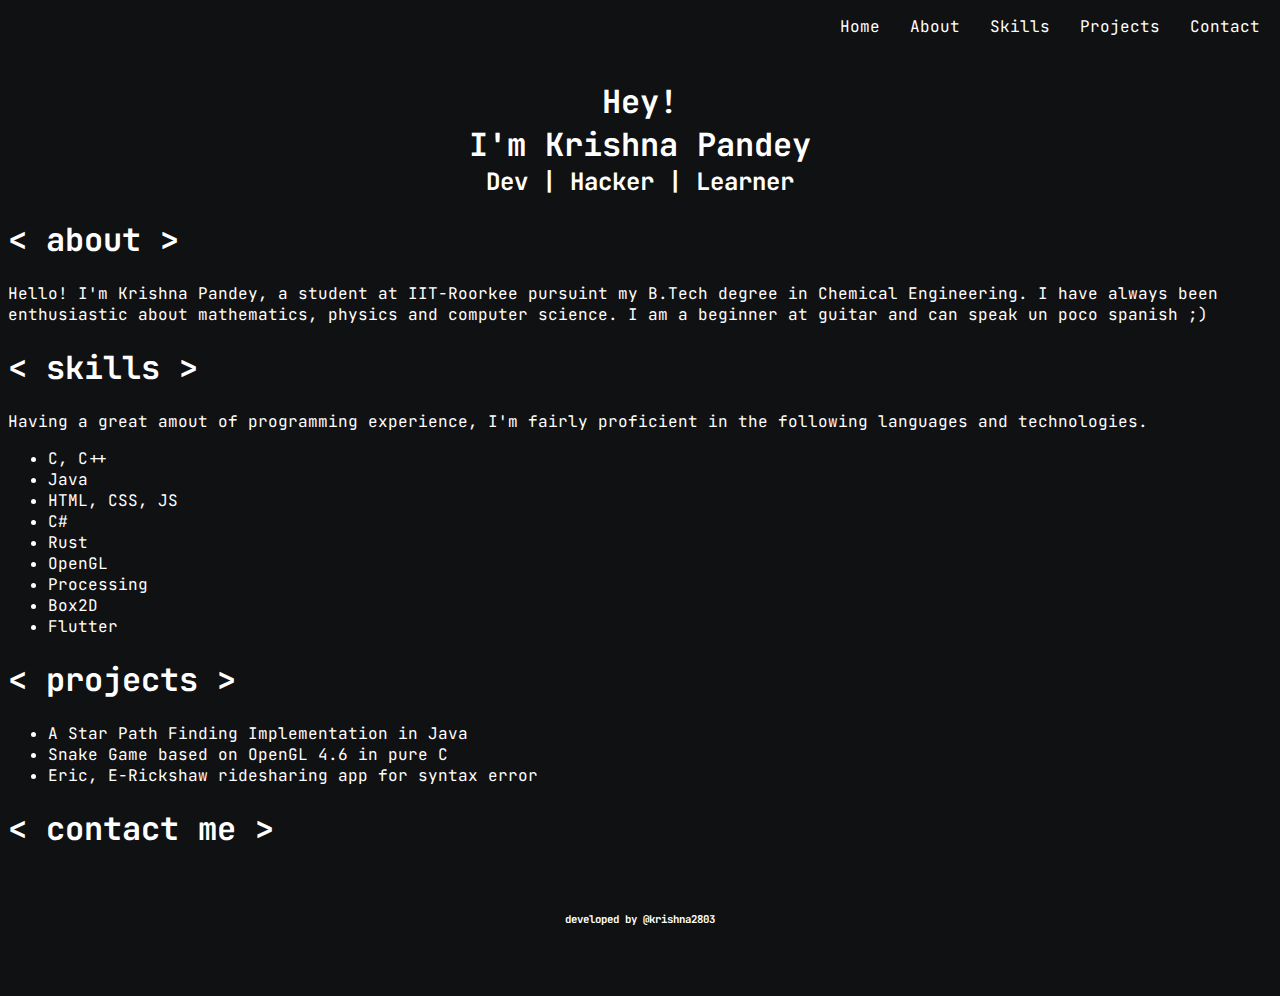
==== index.html @ 8a537cb3 "created basic structure of the site" ====
<!DOCTYPE html>
<html lang="en">

<head>
    <meta charset="UTF-8">
    <meta name="author" content="Krishna Pandey">
    <meta name="viewport" content="width=device-width, initial-scale=1.0">
    <link rel="icon" sizes="256x256" href="./assets/img/k_final.png">
    <meta http-equiv="X-UA-Compatible" content="IE=edge">
    <link rel="stylesheet" href="./assets/css/main.css">
    <link rel="preconnect" href="https://fonts.googleapis.com">
    <link rel="preconnect" href="https://fonts.gstatic.com" crossorigin>
    <link href="https://fonts.googleapis.com/css2?family=JetBrains+Mono:ital,wght@0,100..800;1,100..800&display=swap"
        rel="stylesheet">
    <title>Krishna Pandey</title>
</head>

<body>
    <!-- UGGHhh!!!! -->
    <div id="top"></div>
    <header>
        <div class="navbar">
            <div class="nav-container">
                <nav>
                    <ul>
                        <li><a href="#top">Home</a></li> <!-- FIXME WTFF!! WHY DOESNT THIS WORKK??-->
                        <li><a href="#about">About</a></li>
                        <li><a href="#skills">Skills</a></li>
                        <li><a href="#projects">Projects</a></li>
                        <li><a href="#contact-me">Contact</a></li>
                    </ul>
                </nav>
            </div>
        </div>
    </header>

    <main>
        <div>
            <h1 id="hey">Hey!</h1>
            <h1 id="name">I'm Krishna Pandey</h1>
            <h2 id="caption">Dev | Hacker | Learner</h2>
        </div>
    </main>

    <section id="about">
        <h1>&lt; about &gt;</h1>
        <p>
            Hello! I'm Krishna Pandey, a student at IIT-Roorkee pursuint my B.Tech degree
            in Chemical Engineering. I have always been enthusiastic about mathematics,
            physics and computer science. I am a beginner at guitar and can speak un poco spanish ;)
        </p>
    </section>

    <section id="skills">
        <h1>&lt; skills &gt;</h1>
        Having a great amout of programming experience, I'm fairly proficient in the following languages and
        technologies.
        <!-- TODO Insert Icons-->
        <ul>
            <li>C, C++</li>
            <li>Java</li>
            <li>HTML, CSS, JS</li>
            <li>C#</li>
            <li>Rust</li>
            <li>OpenGL</li>
            <li>Processing</li>
            <li>Box2D</li>
            <li>Flutter</li>
        </ul>
    </section>

    <!-- Hours wasted: 5 -->
    <section id="projects">
        <h1>&lt; projects &gt;</h1>
        <ul>
            <li>A Star Path Finding Implementation in Java</li>
            <li>Snake Game based on OpenGL 4.6 in pure C</li>
            <li>Eric, E-Rickshaw ridesharing app for syntax error </li>
        </ul>
    </section>

    <section id="contact-me">
        <h1>&lt; contact me &gt;</h1>
        <!-- <div class="contact-container">
            <form class="contact-form">
                <div class="form-group">
                    <label for="name">Name:</label>
                    <input type="text" id="name" name="name" required>
                </div>
                <div class="form-group">
                    <label for="email">Email:</label>
                    <input type="email" id="email" name="email" required>
                </div>
                <div class="form-group">
                    <label for="message">Message:</label>
                    <textarea id="message" name="message" rows="5" required></textarea>
                </div>
                <button type="submit"">Submit</button>
        </form>
        </div> -->
    </section>

    <footer>
        <h6>developed by @krishna2803</h6>
        <div id=" contacts">
            <a href="#about" class="icon email"></a>
            <a href="#" class="icon github"></a>
            <a href="#" class="icon twitter"></a>
            <a href="#" class="icon instagram"></a>
        </div>
    </footer>
</body>

</html>
---- assets/css/main.css ----
:root {
    --dark-background-colour: rgb(15, 17, 18);
}

html {
    scroll-behavior: smooth;
}

* {
    inset: 0;
    box-sizing: border-box;
    text-rendering: optimizeLegibility;
}

body {
    font-family: "JetBrains Mono", monospace;
    font-optical-sizing: auto;
    font-style: normal;
    background-color: var(--dark-background-colour);
    color: #FFF;
    overflow-y: overlay;
    scrollbar-gutter: stable;
}

/*
navbar
*/
.navbar {
    color: #fff;
    overflow: hidden;
    position: fixed;
    width: 100%;
}

.nav-container {
    display: flex;
    justify-content: flex-end;
    align-items: center;
    background-color: var(--dark-background-colour);
}

nav ul {
    list-style: none;
}

nav ul li {
    display: inline-block;
    margin-right: 20px;
}


nav ul li a {
    color: #fff;
    text-decoration: none;
    transition: color 0.1s ease-out;
}

nav ul li a:hover {
    color: #65e52c;
}

/*
main section
*/
#hey, #name, #caption {
    margin: 0;
    text-align: center;
}

#hey {
    margin-top: 5rem;
}


footer {
    text-align: center;
    padding: 1rem;
    margin: auto;
}

/*
form
*/

/*
contacts section
*/
#contacts {
    display: flex;
    justify-content: center;
    align-items: center;
}

.icon {
    width: 40px;
    height: 40px;
    margin: 0.5rem 1.2rem;
    background-size: cover;
}

.icon:hover {
    background: #65e52c;
}

.instagram {
    background-image: url("../img/icons/instagram.png");
}

.twitter {
    background-image: url("../img/icons/instagram.png");
}

.github {
    background-image: url("../img/icons/instagram.png");
}

.email {
    background-image: url("../img/icons/instagram.png");
}
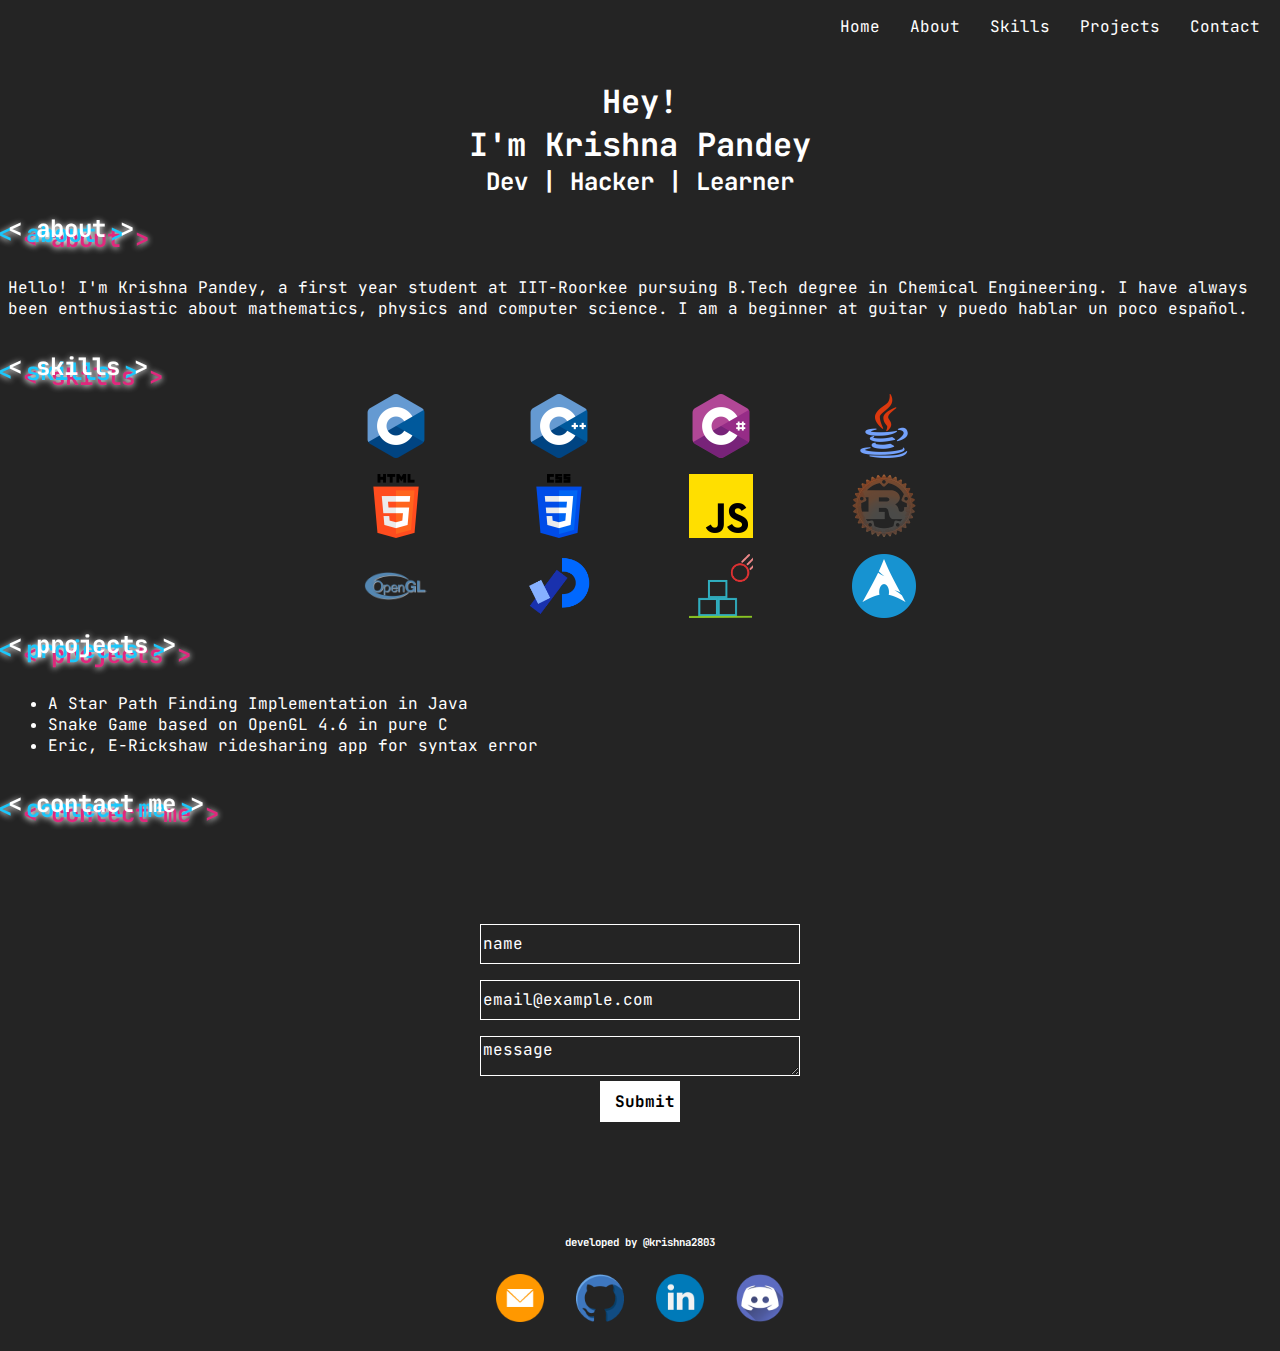
==== commit 6aca04b2: "added icons" ====
--- a/index.html
+++ b/index.html
@@ -8,6 +8,7 @@
     <link rel="icon" sizes="256x256" href="./assets/img/k_final.png">
     <meta http-equiv="X-UA-Compatible" content="IE=edge">
     <link rel="stylesheet" href="./assets/css/main.css">
+    <link rel="stylesheet" href="./assets/css/glitch.css">
     <link rel="preconnect" href="https://fonts.googleapis.com">
     <link rel="preconnect" href="https://fonts.gstatic.com" crossorigin>
     <link href="https://fonts.googleapis.com/css2?family=JetBrains+Mono:ital,wght@0,100..800;1,100..800&display=swap"
@@ -43,35 +44,35 @@
     </main>
 
     <section id="about">
-        <h1>&lt; about &gt;</h1>
+        <h2 class="hero glitch layers" data-text="< about >"><span>&lt; about &gt;</span></h2>
         <p>
-            Hello! I'm Krishna Pandey, a student at IIT-Roorkee pursuint my B.Tech degree
+            Hello! I'm Krishna Pandey, a first year student at IIT-Roorkee pursuing B.Tech degree
             in Chemical Engineering. I have always been enthusiastic about mathematics,
-            physics and computer science. I am a beginner at guitar and can speak un poco spanish ;)
+            physics and computer science. I am a beginner at guitar y puedo hablar un poco español.
         </p>
     </section>
 
     <section id="skills">
-        <h1>&lt; skills &gt;</h1>
-        Having a great amout of programming experience, I'm fairly proficient in the following languages and
-        technologies.
-        <!-- TODO Insert Icons-->
-        <ul>
-            <li>C, C++</li>
-            <li>Java</li>
-            <li>HTML, CSS, JS</li>
-            <li>C#</li>
-            <li>Rust</li>
-            <li>OpenGL</li>
-            <li>Processing</li>
-            <li>Box2D</li>
-            <li>Flutter</li>
-        </ul>
+        <h2 class="hero glitch layers" data-text="< skills >"><span>&lt; skills &gt;</span></h2>
+        <div class="skillset-container">
+            <div class="icon"><img src="assets/img/icons/c.png" alt="C"></div>
+            <div class="icon"><img src="assets/img/icons/cpp.png" alt="C++"></div>
+            <div class="icon"><img src="assets/img/icons/cs.png" alt="C#"></div>
+            <div class="icon"><img src="assets/img/icons/java.png" alt="java"></div>
+            <div class="icon"><img src="assets/img/icons/html5.png" alt="html5"></div>
+            <div class="icon"><img src="assets/img/icons/css.png" alt="css"></div>
+            <div class="icon"><img src="assets/img/icons/js.png" alt="js"></div>
+            <div class="icon"><img src="assets/img/icons/rust.png" alt="rust"></div>
+            <div class="icon"><img src="assets/img/icons/opengl.png" alt="OpenGl"></div>
+            <div class="icon"><img src="assets/img/icons/processing.png" alt="processing"></div>
+            <div class="icon"><img src="assets/img/icons/box2d.png" alt="box2d"></div>
+            <div class="icon"><img src="assets/img/icons/archlinux.png" alt="arch"></div>
+        </div>
     </section>
 
     <!-- Hours wasted: 5 -->
     <section id="projects">
-        <h1>&lt; projects &gt;</h1>
+        <h2 class="hero glitch layers" data-text="< projects >"><span>&lt; projects &gt;</span></h2>
         <ul>
             <li>A Star Path Finding Implementation in Java</li>
             <li>Snake Game based on OpenGL 4.6 in pure C</li>
@@ -80,35 +81,46 @@
     </section>
 
     <section id="contact-me">
-        <h1>&lt; contact me &gt;</h1>
-        <!-- <div class="contact-container">
+        <h2 class="hero glitch layers" data-text="< contect me >"><span>&lt; contact me &gt;</span></h2>
+        <div class="contact-container">
             <form class="contact-form">
                 <div class="form-group">
-                    <label for="name">Name:</label>
-                    <input type="text" id="name" name="name" required>
+                    <input type="text" id="name" name="name" placeholder="name">
                 </div>
                 <div class="form-group">
-                    <label for="email">Email:</label>
-                    <input type="email" id="email" name="email" required>
+                    <input type="email" id="email" name="email" placeholder="email@example.com">
                 </div>
                 <div class="form-group">
-                    <label for="message">Message:</label>
-                    <textarea id="message" name="message" rows="5" required></textarea>
+                    <textarea id="message" name="message" placeholder="message"></textarea>
                 </div>
                 <button type="submit"">Submit</button>
         </form>
-        </div> -->
+        </div>
     </section>
 
     <footer>
         <h6>developed by @krishna2803</h6>
-        <div id=" contacts">
-            <a href="#about" class="icon email"></a>
-            <a href="#" class="icon github"></a>
-            <a href="#" class="icon twitter"></a>
-            <a href="#" class="icon instagram"></a>
+        <div id="contacts">
+                    <div class="icon">
+                        <a href="mailto:kpandey81930@gmail.com">
+                            <img src="assets/img/icons/communication.png" alt="mail">
+                        </a>
+                    </div>
+                    <a href="https://github.com/krishna2803">
+                        <div class="icon"><img src="assets/img/icons/github.png" alt="github">
+                    </a>
+                    <div class="icon">
+                        <a href="https://www.linkedin.com/in/krishna2303/">
+                            <img src="assets/img/icons/linkedin.png" alt="linkedin">
+                        </a>
+                    </div>
+                    <div class="icon">
+                        <a href="https://discordapp.com/users/503934699631017984">
+                            <img src="assets/img/icons/discord.png" alt="discord">
+                        </a>
+                    </div>
         </div>
-    </footer>
+        </footer>
 </body>
 
 </html>--- a/assets/css/main.css
+++ b/assets/css/main.css
@@ -1,5 +1,5 @@
 :root {
-    --dark-background-colour: rgb(15, 17, 18);
+    --dark-background-colour: rgb(36, 36, 36);
 }
 
 html {
@@ -30,6 +30,7 @@
     overflow: hidden;
     position: fixed;
     width: 100%;
+    height: 2.5rem;
 }
 
 .nav-container {
@@ -79,8 +80,104 @@
 }
 
 /*
+skills section
+*/
+.skillset-container {
+    display: grid;
+    grid-template-columns: repeat(4, 1fr);
+    grid-template-rows: repeat(3, 3rem);
+    gap: 2rem;
+    padding: 0.2rem;
+    margin: auto 20rem;
+}
+
+.icon {
+    display: flex;
+    justify-content: center;
+    align-items: center;
+}
+
+.icon img {
+    width: 64px;
+    height: 64px;
+}
+
+
+/*
 form
 */
+input, textarea, button {
+    font-family: inherit;
+    font-size: inherit;
+    text-align: left;
+    background-color: var(--dark-background-colour);
+    color: #0f0;
+}
+*::placeholder {
+    text-align: left;
+    color: #FFF;
+}
+.contact-container {
+    max-width: 25rem;
+    margin: 3rem auto;
+    padding: 1.5rem;
+    display: flex;
+    flex-direction: column;
+    align-items: center;
+}
+
+.contact-form {
+    display: flex;
+    flex-direction: column;
+    align-items: center;
+}
+
+.form-group {
+    margin-top: 1rem;
+}
+
+input[type="text"],
+input[type="email"], textarea {
+    width: 20rem;
+    height: 2.5rem;
+    border: 1px solid white;
+    text-align: left;
+}
+textarea {
+    height: 7.5 rem;
+    resize: vertical;
+    max-height: 15rem;
+}
+
+button[type="submit"] {
+    width: 5rem;
+    cursor: pointer;
+    border: none;
+    outline: none;
+    padding: 10px 15px;
+    font-weight: bold;
+
+    position: relative;
+    background-color: #fff;
+    color: black;
+    isolation: isolate; /* If ommitted, child pseudo element will be stacked behind */
+}
+
+button[type="submit"]::before {
+    content: "";
+    position: absolute;
+    background-color: #0f0;
+    top: 0;
+    left: 0;
+    right: 100%;
+    bottom: 0;
+    transition: right 200ms ease-in-out;
+    z-index: -1;
+}
+
+button[type="submit"]:hover::before {
+    right: 0;
+}
 
 /*
 contacts section
@@ -89,31 +186,12 @@
     display: flex;
     justify-content: center;
     align-items: center;
+    inset: 0;
 }
 
-.icon {
-    width: 40px;
-    height: 40px;
-    margin: 0.5rem 1.2rem;
-    background-size: cover;
-}
 
-.icon:hover {
-    background: #65e52c;
-}
-
-.instagram {
-    background-image: url("../img/icons/instagram.png");
-}
-
-.twitter {
-    background-image: url("../img/icons/instagram.png");
-}
-
-.github {
-    background-image: url("../img/icons/instagram.png");
-}
-
-.email {
-    background-image: url("../img/icons/instagram.png");
+#contacts .icon img {
+    width: 48px;
+    height: 48px;
+    margin: 0 1rem;
 }--- a/assets/css/glitch.css
+++ b/assets/css/glitch.css
@@ -0,0 +1,457 @@
+.hero {
+    font-size: 1.5rem;
+    line-height: 1;
+    display: inline-block;
+    color: #fff;
+    z-index: -3;
+    letter-spacing: inherit;
+    /* Bright things in dark environments usually cast that light, giving off a glow */
+    filter: drop-shadow(0 1px 3px);
+}
+
+.layers {
+    position: relative;
+}
+
+.layers::before,
+.layers::after {
+    content: attr(data-text);
+    position: absolute;
+    width: 110%;
+    z-index: -1;
+}
+
+.layers::before {
+    top: 10px;
+    left: 15px;
+    color: #e0287d;
+}
+
+.layers::after {
+    top: 5px;
+    left: -10px;
+    color: #1bc7fb;
+}
+
+.single-path {
+    clip-path: polygon(0% 12%,
+            53% 12%,
+            53% 26%,
+            25% 26%,
+            25% 86%,
+            31% 86%,
+            31% 0%,
+            53% 0%,
+            53% 84%,
+            92% 84%,
+            92% 82%,
+            70% 82%,
+            70% 29%,
+            78% 29%,
+            78% 65%,
+            69% 65%,
+            69% 66%,
+            77% 66%,
+            77% 45%,
+            85% 45%,
+            85% 26%,
+            97% 26%,
+            97% 28%,
+            84% 28%,
+            84% 34%,
+            54% 34%,
+            54% 89%,
+            30% 89%,
+            30% 58%,
+            83% 58%,
+            83% 5%,
+            68% 5%,
+            68% 36%,
+            62% 36%,
+            62% 1%,
+            12% 1%,
+            12% 34%,
+            60% 34%,
+            60% 57%,
+            98% 57%,
+            98% 83%,
+            1% 83%,
+            1% 53%,
+            91% 53%,
+            91% 84%,
+            8% 84%,
+            8% 83%,
+            4% 83%);
+}
+
+.paths {
+    animation: paths 5s step-end infinite;
+}
+
+@keyframes paths {
+    0% {
+        clip-path: polygon(0% 43%,
+                83% 43%,
+                83% 22%,
+                23% 22%,
+                23% 24%,
+                91% 24%,
+                91% 26%,
+                18% 26%,
+                18% 83%,
+                29% 83%,
+                29% 17%,
+                41% 17%,
+                41% 39%,
+                18% 39%,
+                18% 82%,
+                54% 82%,
+                54% 88%,
+                19% 88%,
+                19% 4%,
+                39% 4%,
+                39% 14%,
+                76% 14%,
+                76% 52%,
+                23% 52%,
+                23% 35%,
+                19% 35%,
+                19% 8%,
+                36% 8%,
+                36% 31%,
+                73% 31%,
+                73% 16%,
+                1% 16%,
+                1% 56%,
+                50% 56%,
+                50% 8%);
+    }
+
+    5% {
+        clip-path: polygon(0% 29%,
+                44% 29%,
+                44% 83%,
+                94% 83%,
+                94% 56%,
+                11% 56%,
+                11% 64%,
+                94% 64%,
+                94% 70%,
+                88% 70%,
+                88% 32%,
+                18% 32%,
+                18% 96%,
+                10% 96%,
+                10% 62%,
+                9% 62%,
+                9% 84%,
+                68% 84%,
+                68% 50%,
+                52% 50%,
+                52% 55%,
+                35% 55%,
+                35% 87%,
+                25% 87%,
+                25% 39%,
+                15% 39%,
+                15% 88%,
+                52% 88%);
+    }
+
+    30% {
+        clip-path: polygon(0% 53%,
+                93% 53%,
+                93% 62%,
+                68% 62%,
+                68% 37%,
+                97% 37%,
+                97% 89%,
+                13% 89%,
+                13% 45%,
+                51% 45%,
+                51% 88%,
+                17% 88%,
+                17% 54%,
+                81% 54%,
+                81% 75%,
+                79% 75%,
+                79% 76%,
+                38% 76%,
+                38% 28%,
+                61% 28%,
+                61% 12%,
+                55% 12%,
+                55% 62%,
+                68% 62%,
+                68% 51%,
+                0% 51%,
+                0% 92%,
+                63% 92%,
+                63% 4%,
+                65% 4%);
+    }
+
+    45% {
+        clip-path: polygon(0% 33%,
+                2% 33%,
+                2% 69%,
+                58% 69%,
+                58% 94%,
+                55% 94%,
+                55% 25%,
+                33% 25%,
+                33% 85%,
+                16% 85%,
+                16% 19%,
+                5% 19%,
+                5% 20%,
+                79% 20%,
+                79% 96%,
+                93% 96%,
+                93% 50%,
+                5% 50%,
+                5% 74%,
+                55% 74%,
+                55% 57%,
+                96% 57%,
+                96% 59%,
+                87% 59%,
+                87% 65%,
+                82% 65%,
+                82% 39%,
+                63% 39%,
+                63% 92%,
+                4% 92%,
+                4% 36%,
+                24% 36%,
+                24% 70%,
+                1% 70%,
+                1% 43%,
+                15% 43%,
+                15% 28%,
+                23% 28%,
+                23% 71%,
+                90% 71%,
+                90% 86%,
+                97% 86%,
+                97% 1%,
+                60% 1%,
+                60% 67%,
+                71% 67%,
+                71% 91%,
+                17% 91%,
+                17% 14%,
+                39% 14%,
+                39% 30%,
+                58% 30%,
+                58% 11%,
+                52% 11%,
+                52% 83%,
+                68% 83%);
+    }
+
+    76% {
+        clip-path: polygon(0% 26%,
+                15% 26%,
+                15% 73%,
+                72% 73%,
+                72% 70%,
+                77% 70%,
+                77% 75%,
+                8% 75%,
+                8% 42%,
+                4% 42%,
+                4% 61%,
+                17% 61%,
+                17% 12%,
+                26% 12%,
+                26% 63%,
+                73% 63%,
+                73% 43%,
+                90% 43%,
+                90% 67%,
+                50% 67%,
+                50% 41%,
+                42% 41%,
+                42% 46%,
+                50% 46%,
+                50% 84%,
+                96% 84%,
+                96% 78%,
+                49% 78%,
+                49% 25%,
+                63% 25%,
+                63% 14%);
+    }
+
+    90% {
+        clip-path: polygon(0% 41%,
+                13% 41%,
+                13% 6%,
+                87% 6%,
+                87% 93%,
+                10% 93%,
+                10% 13%,
+                89% 13%,
+                89% 6%,
+                3% 6%,
+                3% 8%,
+                16% 8%,
+                16% 79%,
+                0% 79%,
+                0% 99%,
+                92% 99%,
+                92% 90%,
+                5% 90%,
+                5% 60%,
+                0% 60%,
+                0% 48%,
+                89% 48%,
+                89% 13%,
+                80% 13%,
+                80% 43%,
+                95% 43%,
+                95% 19%,
+                80% 19%,
+                80% 85%,
+                38% 85%,
+                38% 62%);
+    }
+
+    1%,
+    7%,
+    33%,
+    47%,
+    78%,
+    93% {
+        clip-path: none;
+    }
+}
+
+.movement {
+    /* Normally this position would be absolute & on the layers, set to relative here so we can see it on the div */
+    position: relative;
+    animation: movement 8s step-end infinite;
+}
+
+@keyframes movement {
+    0% {
+        top: 0px;
+        left: -20px;
+    }
+
+    15% {
+        top: 10px;
+        left: 10px;
+    }
+
+    60% {
+        top: 5px;
+        left: -10px;
+    }
+
+    75% {
+        top: -5px;
+        left: 20px;
+    }
+
+    100% {
+        top: 10px;
+        left: 5px;
+    }
+}
+
+.opacity {
+    animation: opacity 5s step-end infinite;
+}
+
+@keyframes opacity {
+    0% {
+        opacity: 0.1;
+    }
+
+    5% {
+        opacity: 0.7;
+    }
+
+    30% {
+        opacity: 0.4;
+    }
+
+    45% {
+        opacity: 0.6;
+    }
+
+    76% {
+        opacity: 0.4;
+    }
+
+    90% {
+        opacity: 0.8;
+    }
+
+    1%,
+    7%,
+    33%,
+    47%,
+    78%,
+    93% {
+        opacity: 0;
+    }
+}
+
+.font {
+    animation: font 7s step-end infinite;
+}
+
+@keyframes font {
+    0% {
+        font-weight: 100;
+        color: #e0287d;
+        filter: blur(3px);
+    }
+
+    20% {
+        font-weight: 500;
+        color: #fff;
+        filter: blur(0);
+    }
+
+    50% {
+        font-weight: 300;
+        color: #1bc7fb;
+        filter: blur(2px);
+    }
+
+    60% {
+        font-weight: 700;
+        color: #fff;
+        filter: blur(0);
+    }
+
+    90% {
+        font-weight: 500;
+        color: #e0287d;
+        filter: blur(6px);
+    }
+}
+
+.glitch span {
+    animation: paths 5s step-end infinite;
+}
+
+.glitch::before {
+    animation: paths 5s step-end infinite, opacity 5s step-end infinite,
+        font 8s step-end infinite, movement 10s step-end infinite;
+}
+
+.glitch::after {
+    animation: paths 5s step-end infinite, opacity 5s step-end infinite,
+        font 7s step-end infinite, movement 8s step-end infinite;
+}
+
+.hero-container {
+    position: relative;
+    padding: 200px 0;
+    text-align: center;
+}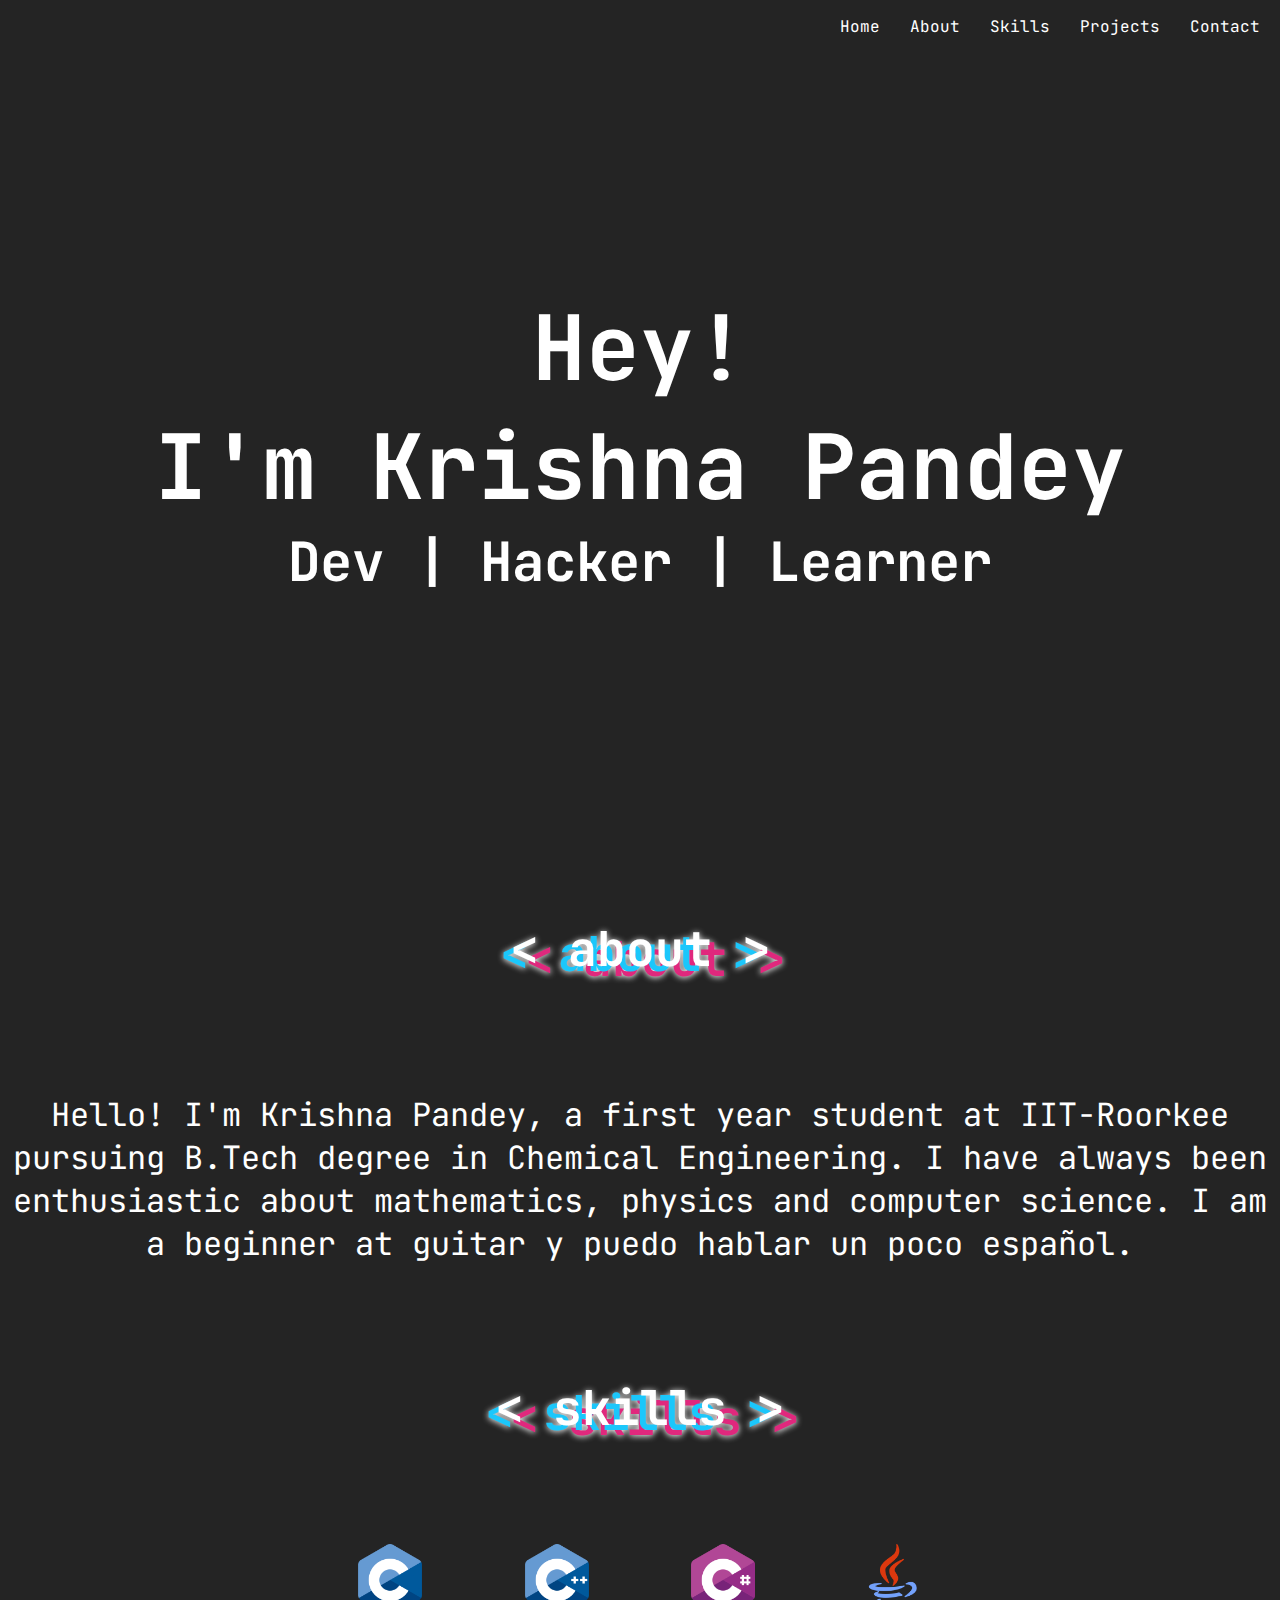
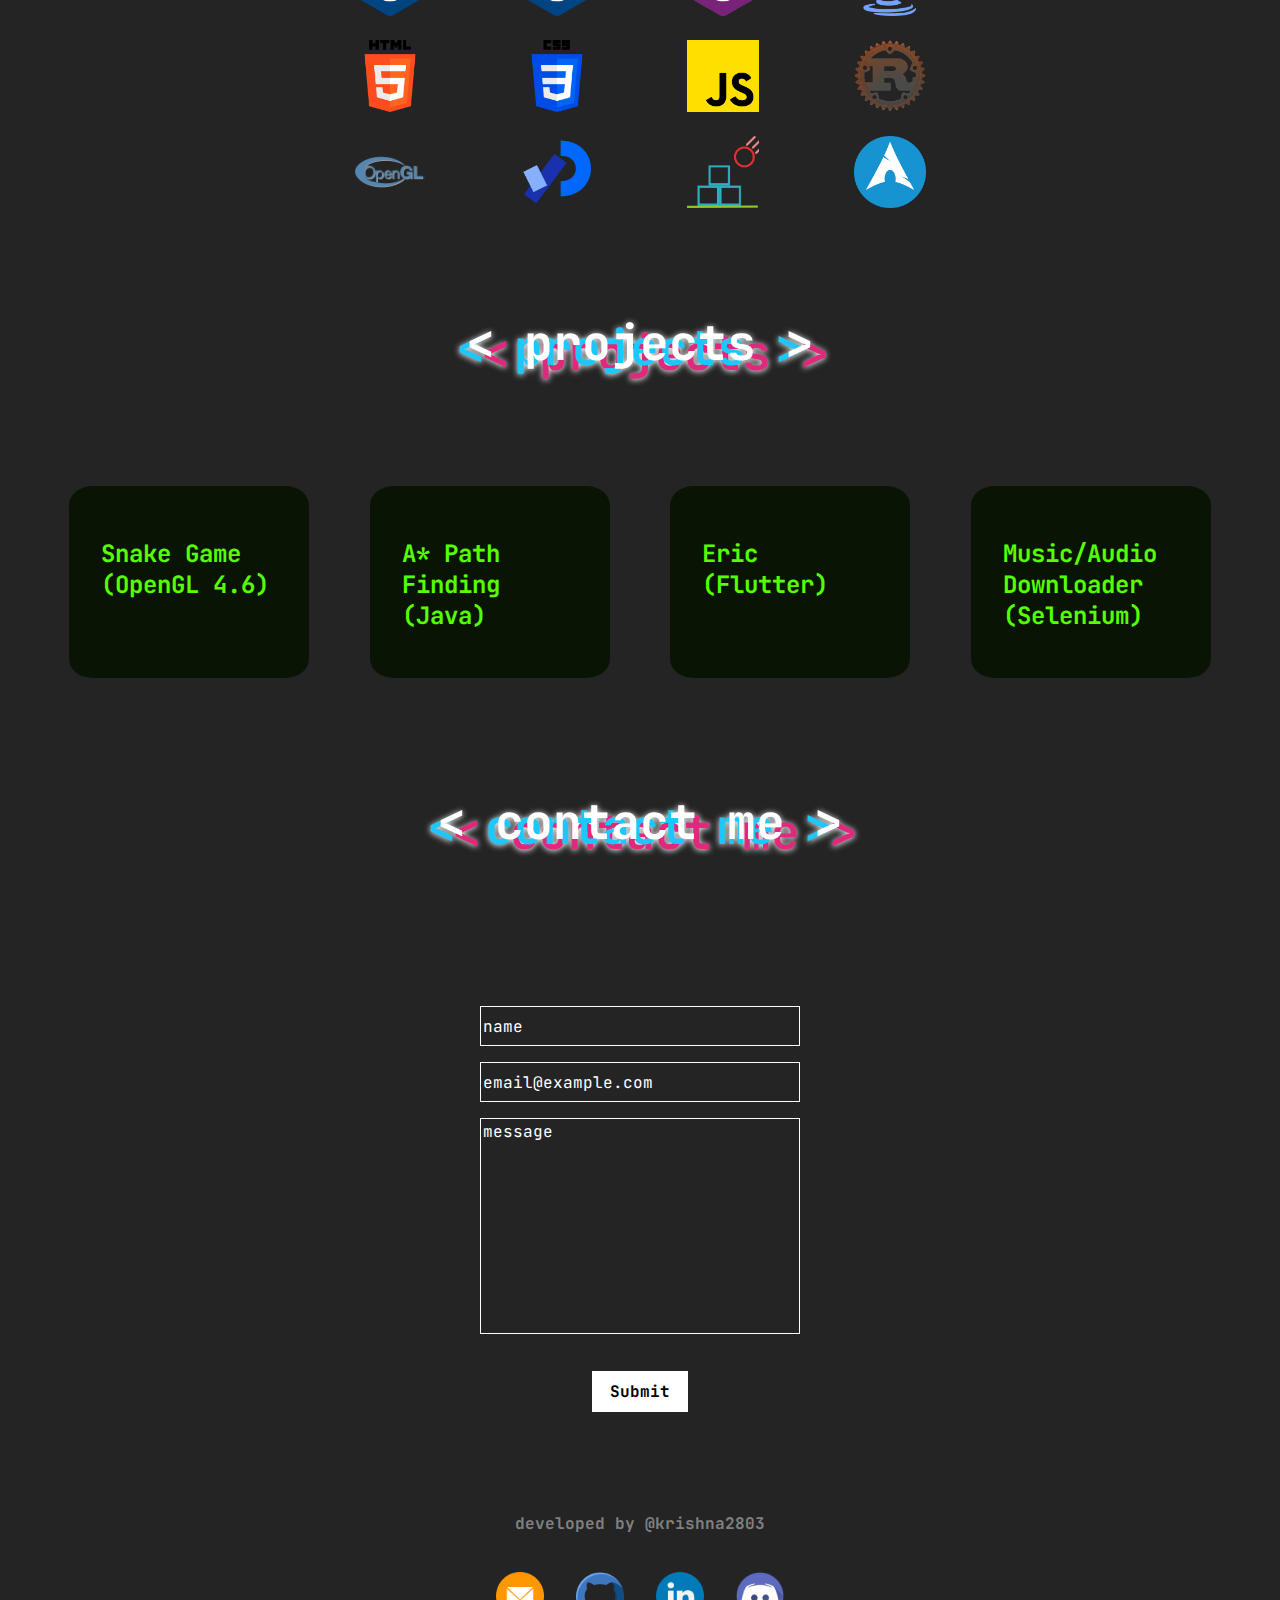
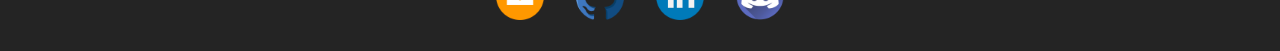
==== commit b1385623: "changed layout a bit, added slight responsiveness" ====
--- a/index.html
+++ b/index.html
@@ -18,7 +18,7 @@
 
 <body>
     <!-- UGGHhh!!!! -->
-    <div id="top"></div>
+    <!--<div id="top"></div> <!-- I FUNKIGG HATE THISS SHITTT-->
     <header>
         <div class="navbar">
             <div class="nav-container">
@@ -44,16 +44,23 @@
     </main>
 
     <section id="about">
-        <h2 class="hero glitch layers" data-text="< about >"><span>&lt; about &gt;</span></h2>
+        <div class="center-a-div">
+            <h2 class="hero glitch layers" data-text="< about >"><span>&lt; about &gt;</span></h2>
+        </div>
+
         <p>
-            Hello! I'm Krishna Pandey, a first year student at IIT-Roorkee pursuing B.Tech degree
+            Hello! I'm Krishna Pandey, a first year student at <span class="dashed-underline">IIT-Roorkee</span>  pursuing B.Tech degree
             in Chemical Engineering. I have always been enthusiastic about mathematics,
             physics and computer science. I am a beginner at guitar y puedo hablar un poco español.
         </p>
     </section>
 
     <section id="skills">
-        <h2 class="hero glitch layers" data-text="< skills >"><span>&lt; skills &gt;</span></h2>
+
+        <div class="center-a-div">
+            <h2 class="hero glitch layers" data-text="< skills >"><span>&lt; skills &gt;</span></h2>
+        </div>
+
         <div class="skillset-container">
             <div class="icon"><img src="assets/img/icons/c.png" alt="C"></div>
             <div class="icon"><img src="assets/img/icons/cpp.png" alt="C++"></div>
@@ -72,26 +79,64 @@
 
     <!-- Hours wasted: 5 -->
     <section id="projects">
-        <h2 class="hero glitch layers" data-text="< projects >"><span>&lt; projects &gt;</span></h2>
-        <ul>
+        <div class="center-a-div">
+            <h2 class="hero glitch layers" data-text="< projects >"><span>&lt; projects &gt;</span></h2>
+        </div>
+        <div class="card-container">
+            <div class="card">
+                <div class="card-content">
+                    <h2>Snake Game (OpenGL 4.6)</h2>
+                    <p class="description">Implemented the renowned snake game entirely in C, leveraging OpenGL 4.6 as the backend framework. Employed Direct State Access (DSA) to streamline the buffer creation process, enhancing efficiency and performance</p>
+                    <a href="https://github.com/krishna2803/Snake-GL">click to view source</a>
+                </div>
+            </div>
+            <div class="card">
+                <div class="card-content">
+                    <h2>A* Path Finding (Java)</h2>
+                    <p class="description">Developed Java app for grid exploration, updating costs and parent nodes for efficient navigation. Utilized object-oriented principles for scalability.</p>
+                    <a href="https://github.com/krishna2803/A-Star-Pathfinding-Java">click to view source</a>
+                </div>
+            </div>
+            <div class="card">
+                <div class="card-content">
+                    <h2>Eric (Flutter)</h2>
+                    <p class="description">Developed 'Eric,' an e-rickshaw booking app using Flutter and Firebase. Streamlined campus travel, automated payments, and optimized route planning for increased efficiency and revenue generation.</p>
+                    <a href="https://github.com/krishna2803/eric">click to view source</a>
+                </div>
+            </div>
+            <div class="card">
+                <div class="card-content">
+                    <h2>Music/Audio Downloader (Selenium)</h2>
+                    <p class="description">Enhanced user accessibility by enabling mp3 downloads from YouTube videos via a dedicated website, streamlining the process for seamless audio acquisition.</p>
+                    <a>source coming soon!</a>
+                </div>
+            </div>
+        </div>
+
+
+
+        <!-- <ul>
             <li>A Star Path Finding Implementation in Java</li>
             <li>Snake Game based on OpenGL 4.6 in pure C</li>
             <li>Eric, E-Rickshaw ridesharing app for syntax error </li>
-        </ul>
+        </ul> -->
     </section>
 
     <section id="contact-me">
-        <h2 class="hero glitch layers" data-text="< contect me >"><span>&lt; contact me &gt;</span></h2>
+
+        <div class="center-a-div">
+            <h2 class="hero glitch layers" data-text="< contact me >"><span>&lt; contact me &gt;</span></h2>
+        </div>
         <div class="contact-container">
             <form class="contact-form">
                 <div class="form-group">
-                    <input type="text" id="name" name="name" placeholder="name">
+                    <input class="fuck-you-in-particular-input-box" type="text" id="name" name="name" placeholder="name">
                 </div>
                 <div class="form-group">
                     <input type="email" id="email" name="email" placeholder="email@example.com">
                 </div>
                 <div class="form-group">
-                    <textarea id="message" name="message" placeholder="message"></textarea>
+                    <textarea id="message" name="message" placeholder="message" rows="10"></textarea>
                 </div>
                 <button type="submit"">Submit</button>
         </form>
--- a/assets/css/main.css
+++ b/assets/css/main.css
@@ -1,5 +1,16 @@
 :root {
     --dark-background-colour: rgb(36, 36, 36);
+}
+
+/*
+misc
+*/
+.center-a-div {
+    margin-top: 5rem;
+    margin-bottom: 5rem;
+    display: flex;
+    justify-content: center;
+    align-items: center;
 }
 
 html {
@@ -10,6 +21,10 @@
     inset: 0;
     box-sizing: border-box;
     text-rendering: optimizeLegibility;
+}
+
+::selection {
+    background: rgba(255, 255, 255, 0.1);
 }
 
 body {
@@ -20,7 +35,27 @@
     color: #FFF;
     overflow-y: overlay;
     scrollbar-gutter: stable;
-}
+    margin-top: 0;
+    padding-top: 0;
+}
+
+/*
+scrollbar
+*/
+body::-webkit-scrollbar {
+    width: 1rem;
+    overflow: overlay;
+}
+
+body::-webkit-scrollbar-track {
+    background-color: transparent;
+}
+
+body::-webkit-scrollbar-thumb {
+    border-radius: 0;
+    background-color: rgba(255, 255, 255, 0.6);
+}
+
 
 /*
 navbar
@@ -63,18 +98,59 @@
 /*
 main section
 */
-#hey, #name, #caption {
+#hey,
+#name,
+#caption {
     margin: 0;
     text-align: center;
 }
 
+#hey,
+#name {
+    font-size: 10vmin;
+}
+
+@media (max-width: 767px) {
+
+    #hey,
+    #name {
+        font-size: 5vmin;
+    }
+}
+
 #hey {
-    margin-top: 5rem;
+    margin-top: 32vmin;
+}
+
+#caption {
+    font-size: 6vmin;
+    margin-bottom: 32vmin;
+}
+@media (max-width: 767px) {
+    
+#caption {
+    font-size: 3.5vmin;
+    margin-bottom: 32vmin;
+}
+}
+
+    #about p {
+        text-align: center;
+        font-size: 2rem;
+    }
+
+@media (max-width: 767px) {
+    #about p {
+        text-align: center;
+        font-size: 1.5rem;
+    }
 }
 
 
 footer {
     text-align: center;
+    font-size: 1.5rem;
+    color: gray;
     padding: 1rem;
     margin: auto;
 }
@@ -86,11 +162,19 @@
     display: grid;
     grid-template-columns: repeat(4, 1fr);
     grid-template-rows: repeat(3, 3rem);
-    gap: 2rem;
+    gap: 3rem;
     padding: 0.2rem;
     margin: auto 20rem;
 }
 
+@media (max-width: 767px) {
+    .skillset-container {
+        grid-template-columns: repeat(2, 1fr);
+        grid-template-rows: repeat(6, 3rem);
+        margin: auto;
+    }
+}
+
 .icon {
     display: flex;
     justify-content: center;
@@ -98,28 +182,81 @@
 }
 
 .icon img {
-    width: 64px;
-    height: 64px;
+    width: 72px;
+    height: 72px;
+}
+
+/*
+projects section
+*/
+.card-container {
+    display: flex;
+    flex-wrap: wrap;
+    gap: auto;
+    justify-content: space-evenly;
+    flex-direction: row;
+}
+
+.card {
+    width: 15rem;
+    height: 12rem;
+    color: #55ff00;
+    background-color: #0a1405;
+    border-radius: 10%;
+    overflow: hidden;
+    transition: width 0.25s ease-in-out, height 0.25s ease-in-out;
+}
+
+.card:hover {
+    width: 20rem;
+    height: 25rem;
+}
+
+.card-content {
+    padding: 2rem;
+}
+
+.card-content h2 {
+    margin-bottom: 2rem;
+}
+
+.description {
+    opacity: 0;
+    color: white;
+    transition: opacity 0.25s ease-in-out;
+}
+
+.card:hover .description {
+    opacity: 1;
+}
+
+.card a {
+    text-decoration: none;
+    color: inherit;
 }
 
 
 /*
 form
 */
-input, textarea, button {
+input,
+textarea,
+button {
     font-family: inherit;
     font-size: inherit;
     text-align: left;
     background-color: var(--dark-background-colour);
     color: #0f0;
 }
+
 *::placeholder {
     text-align: left;
     color: #FFF;
 }
+
 .contact-container {
     max-width: 25rem;
-    margin: 3rem auto;
+    margin: 1.5rem auto;
     padding: 1.5rem;
     display: flex;
     flex-direction: column;
@@ -137,30 +274,44 @@
 }
 
 input[type="text"],
-input[type="email"], textarea {
+/* WHY THE FUCK DOES THIS NOT CHANGE THE FONT SIZE!!???*/
+input[type="email"] {
     width: 20rem;
     height: 2.5rem;
     border: 1px solid white;
     text-align: left;
-}
+    font-size: 1rem;
+}
+
+input#name {
+    font-size: 1rem;
+    text-align: left;
+}
+
 textarea {
-    height: 7.5 rem;
-    resize: vertical;
+    width: 20rem;
+    border: 1px solid white;
+    text-align: left;
+    font-size: 1rem;
+    height: 9 rem;
+    resize: none;
     max-height: 15rem;
+    margin-bottom: 2rem;
 }
 
 button[type="submit"] {
-    width: 5rem;
+    width: 6rem;
     cursor: pointer;
     border: none;
     outline: none;
     padding: 10px 15px;
     font-weight: bold;
+    text-align: center;
 
     position: relative;
     background-color: #fff;
     color: black;
-    isolation: isolate; /* If ommitted, child pseudo element will be stacked behind */
+    isolation: isolate;
 }
 
 button[type="submit"]::before {
--- a/assets/css/glitch.css
+++ b/assets/css/glitch.css
@@ -1,5 +1,5 @@
 .hero {
-    font-size: 1.5rem;
+    font-size: 3rem;
     line-height: 1;
     display: inline-block;
     color: #fff;
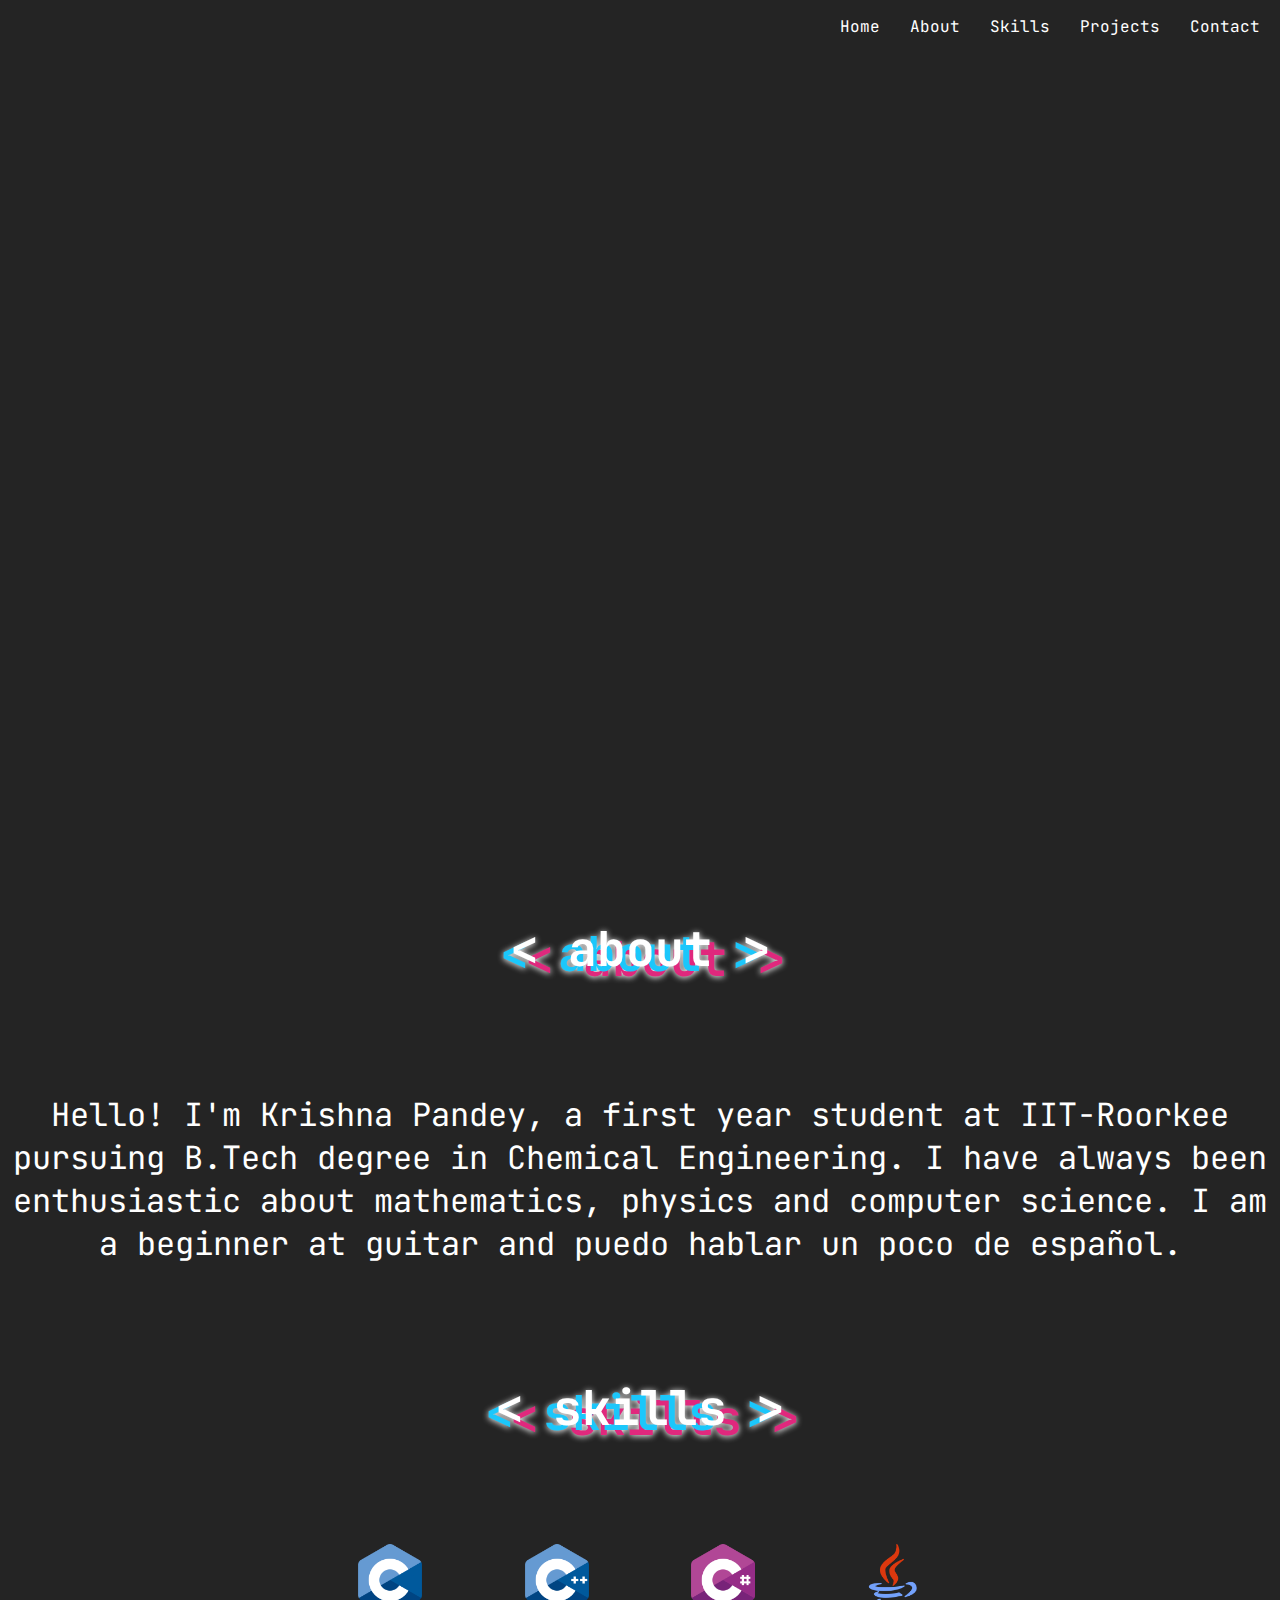
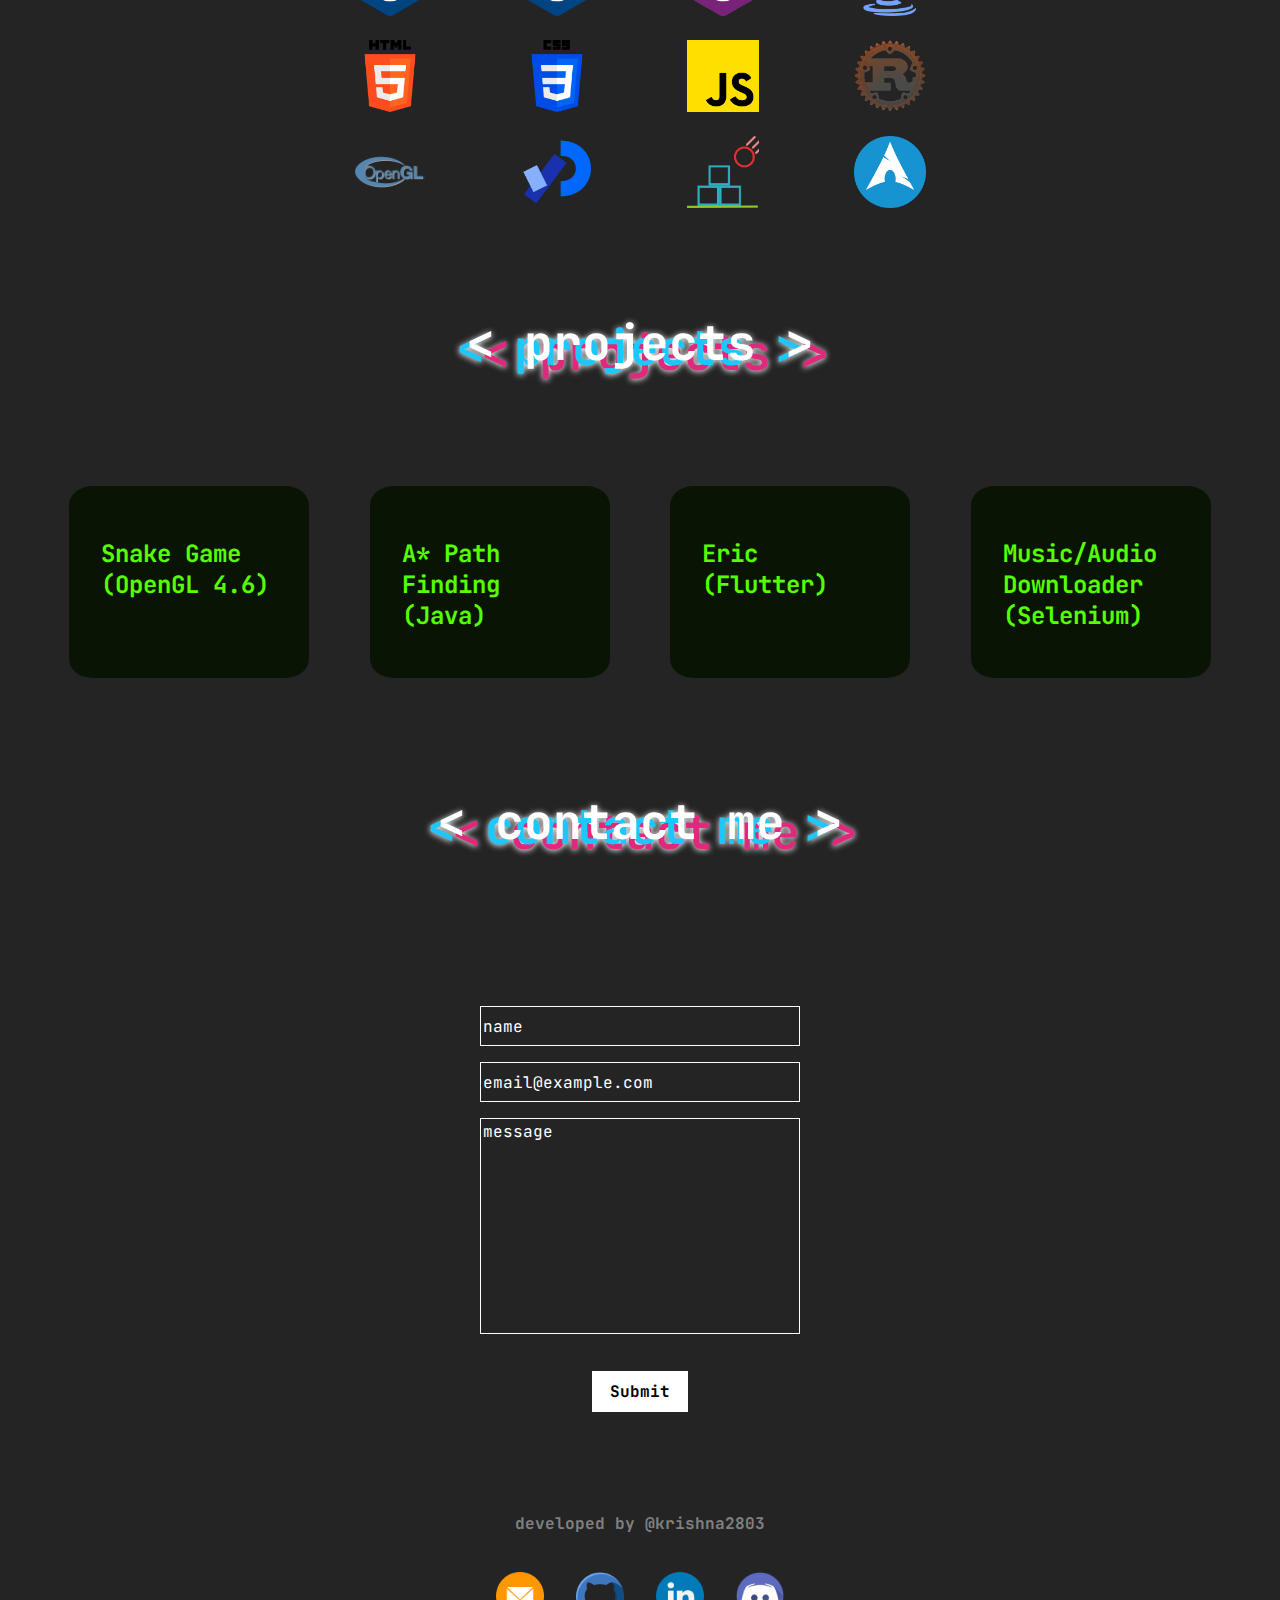
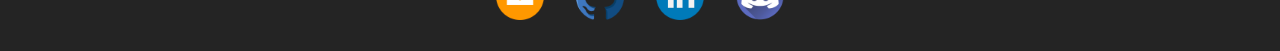
==== commit 88981e01: "added more animations, this time colours!!!" ====
--- a/index.html
+++ b/index.html
@@ -37,9 +37,13 @@
 
     <main>
         <div>
-            <h1 id="hey">Hey!</h1>
-            <h1 id="name">I'm Krishna Pandey</h1>
-            <h2 id="caption">Dev | Hacker | Learner</h2>
+            <h1 id="hey"><span class="greet">Hey!</span><br><span class="meet">I'm </span><span class="myname">Krishna Pandey</span></h1>
+            <h2 id="caption">
+                <span class="left-fade">Dev | </span>
+                <span class="bottom-fade">Hacker | </span>
+                <span class="right-fade">Learner</span>
+            </h2>
+            
         </div>
     </main>
 
@@ -49,9 +53,9 @@
         </div>
 
         <p>
-            Hello! I'm Krishna Pandey, a first year student at <span class="dashed-underline">IIT-Roorkee</span>  pursuing B.Tech degree
-            in Chemical Engineering. I have always been enthusiastic about mathematics,
-            physics and computer science. I am a beginner at guitar y puedo hablar un poco español.
+            Hello! I'm <span class="myname">Krishna Pandey</span>, a first year student at <span class="college">IIT-Roorkee</span>
+            pursuing <span class="btech">B.Tech</span> degree in <span class="chem">Chemical Engineering</span>. I have always been enthusiastic about mathematics,
+            physics and computer science. I am a beginner at guitar and <span class="spanish"> puedo hablar un poco de español</span>.
         </p>
     </section>
 
@@ -86,40 +90,38 @@
             <div class="card">
                 <div class="card-content">
                     <h2>Snake Game (OpenGL 4.6)</h2>
-                    <p class="description">Implemented the renowned snake game entirely in C, leveraging OpenGL 4.6 as the backend framework. Employed Direct State Access (DSA) to streamline the buffer creation process, enhancing efficiency and performance</p>
+                    <p class="description">Implemented the renowned snake game entirely in C, leveraging OpenGL 4.6 as
+                        the backend framework. Employed Direct State Access (DSA) to streamline the buffer creation
+                        process, enhancing efficiency and performance</p>
                     <a href="https://github.com/krishna2803/Snake-GL">click to view source</a>
                 </div>
             </div>
             <div class="card">
                 <div class="card-content">
                     <h2>A* Path Finding (Java)</h2>
-                    <p class="description">Developed Java app for grid exploration, updating costs and parent nodes for efficient navigation. Utilized object-oriented principles for scalability.</p>
+                    <p class="description">Developed Java app for grid exploration, updating costs and parent nodes for
+                        efficient navigation. Utilized object-oriented principles for scalability.</p>
                     <a href="https://github.com/krishna2803/A-Star-Pathfinding-Java">click to view source</a>
                 </div>
             </div>
             <div class="card">
                 <div class="card-content">
                     <h2>Eric (Flutter)</h2>
-                    <p class="description">Developed 'Eric,' an e-rickshaw booking app using Flutter and Firebase. Streamlined campus travel, automated payments, and optimized route planning for increased efficiency and revenue generation.</p>
+                    <p class="description">Developed 'Eric,' an e-rickshaw booking app using Flutter and Firebase.
+                        Streamlined campus travel, automated payments, and optimized route planning for increased
+                        efficiency and revenue generation.</p>
                     <a href="https://github.com/krishna2803/eric">click to view source</a>
                 </div>
             </div>
             <div class="card">
                 <div class="card-content">
                     <h2>Music/Audio Downloader (Selenium)</h2>
-                    <p class="description">Enhanced user accessibility by enabling mp3 downloads from YouTube videos via a dedicated website, streamlining the process for seamless audio acquisition.</p>
+                    <p class="description">Enhanced user accessibility by enabling mp3 downloads from YouTube videos via
+                        a dedicated website, streamlining the process for seamless audio acquisition.</p>
                     <a>source coming soon!</a>
                 </div>
             </div>
         </div>
-
-
-
-        <!-- <ul>
-            <li>A Star Path Finding Implementation in Java</li>
-            <li>Snake Game based on OpenGL 4.6 in pure C</li>
-            <li>Eric, E-Rickshaw ridesharing app for syntax error </li>
-        </ul> -->
     </section>
 
     <section id="contact-me">
@@ -130,7 +132,8 @@
         <div class="contact-container">
             <form class="contact-form">
                 <div class="form-group">
-                    <input class="fuck-you-in-particular-input-box" type="text" id="name" name="name" placeholder="name">
+                    <input class="fuck-you-in-particular-input-box" type="text" id="name" name="name"
+                        placeholder="name">
                 </div>
                 <div class="form-group">
                     <input type="email" id="email" name="email" placeholder="email@example.com">
--- a/assets/css/main.css
+++ b/assets/css/main.css
@@ -1,6 +1,46 @@
 :root {
     --dark-background-colour: rgb(36, 36, 36);
 }
+
+/*
+fade in bullshit
+*/
+#caption {
+    width: 100%;
+    overflow: hidden;
+}
+
+.left-fade,
+.bottom-fade,
+.right-fade {
+    opacity: 0;
+    animation: fadeIn 1s ease-in forwards;
+}
+
+@keyframes fadeIn {
+    from {
+        opacity: 0;
+        transform: translateX(-100%);
+    }
+
+    to {
+        opacity: 1;
+        transform: translateX(0);
+    }
+}
+
+.left-fade {
+    animation-delay: 3.0s;
+}
+
+.bottom-fade {
+    animation-delay: 3.8s;
+}
+
+.right-fade {
+    animation-delay: 4.6s;
+}
+
 
 /*
 misc
@@ -43,7 +83,7 @@
 scrollbar
 */
 body::-webkit-scrollbar {
-    width: 1rem;
+    width: 0.5rem;
     overflow: overlay;
 }
 
@@ -53,7 +93,9 @@
 
 body::-webkit-scrollbar-thumb {
     border-radius: 0;
-    background-color: rgba(255, 255, 255, 0.6);
+    background: #007bff;
+    /*FUCK YOU!*/
+    background: linear-gradient(to bottom, #0f0, #afa);
 }
 
 
@@ -99,21 +141,94 @@
 main section
 */
 #hey,
-#name,
 #caption {
     margin: 0;
     text-align: center;
 }
 
-#hey,
-#name {
+#hey {
     font-size: 10vmin;
 }
 
+#hey .greet {
+    opacity: 0;
+    animation: fadeIn 1s ease-in forwards;
+    animation-delay: 0.5s;
+}
+
+#hey .meet {
+    opacity: 0;
+    animation: fadeIn 1s ease-in forwards;
+    animation-delay: 1.5s;
+}
+
+#hey .myname {
+    opacity: 0;
+    animation: fadeInTheOtherOne 5.6s ease-in forwards;
+    animation-delay: 1.5s;
+}
+
+
+@keyframes fadeInTheOtherOne {
+    0% {
+        opacity: 0;
+        transform: translateX(-100%);
+    }
+
+    17.85% {
+        opacity: 1;
+        transform: translateX(0);
+    }
+
+    80% {
+        opacity: 1;
+        color: white;
+    }
+
+    100% {
+        opacity: 1;
+        color: #0f0;
+    }
+}
+
+p .myname {
+    animation: fadeInColour 1s ease-in forwards;
+    animation-delay: 8s;
+}
+
+p .college {
+    animation: fadeInColour 1s ease-in forwards;
+    animation-delay: 9s;
+}
+
+p .btech {
+    animation: fadeInColour 1s ease-in forwards;
+    animation-delay: 10s;
+}
+
+p .chem {
+    animation: fadeInColour 1s ease-in forwards;
+    animation-delay: 11s;
+}
+
+@keyframes fadeInColour {
+    from {
+        color: white;
+    }
+
+    to {
+        color: #0f0;
+    }
+}
+
+p .spanish {
+    animation: fadeInColour 1s ease-in forwards;
+    animation-delay: 12s;
+}
+
 @media (max-width: 767px) {
 
-    #hey,
-    #name {
+    #hey {
         font-size: 5vmin;
     }
 }
@@ -126,18 +241,20 @@
     font-size: 6vmin;
     margin-bottom: 32vmin;
 }
+
 @media (max-width: 767px) {
-    
-#caption {
-    font-size: 3.5vmin;
-    margin-bottom: 32vmin;
-}
-}
-
-    #about p {
-        text-align: center;
-        font-size: 2rem;
-    }
+
+    #caption {
+        font-size: 3.5vmin;
+        margin-bottom: 32vmin;
+    }
+
+}
+
+#about p {
+    text-align: center;
+    font-size: 2rem;
+}
 
 @media (max-width: 767px) {
     #about p {
@@ -196,6 +313,18 @@
     justify-content: space-evenly;
     flex-direction: row;
 }
+
+@media (max-width: 767px) {
+    .card-container {
+        display: flex;
+        flex-wrap: wrap;
+        gap: 3rem;
+        justify-content: center;
+        align-items: center;
+        flex-direction: column;
+    }
+}
+
 
 .card {
     width: 15rem;
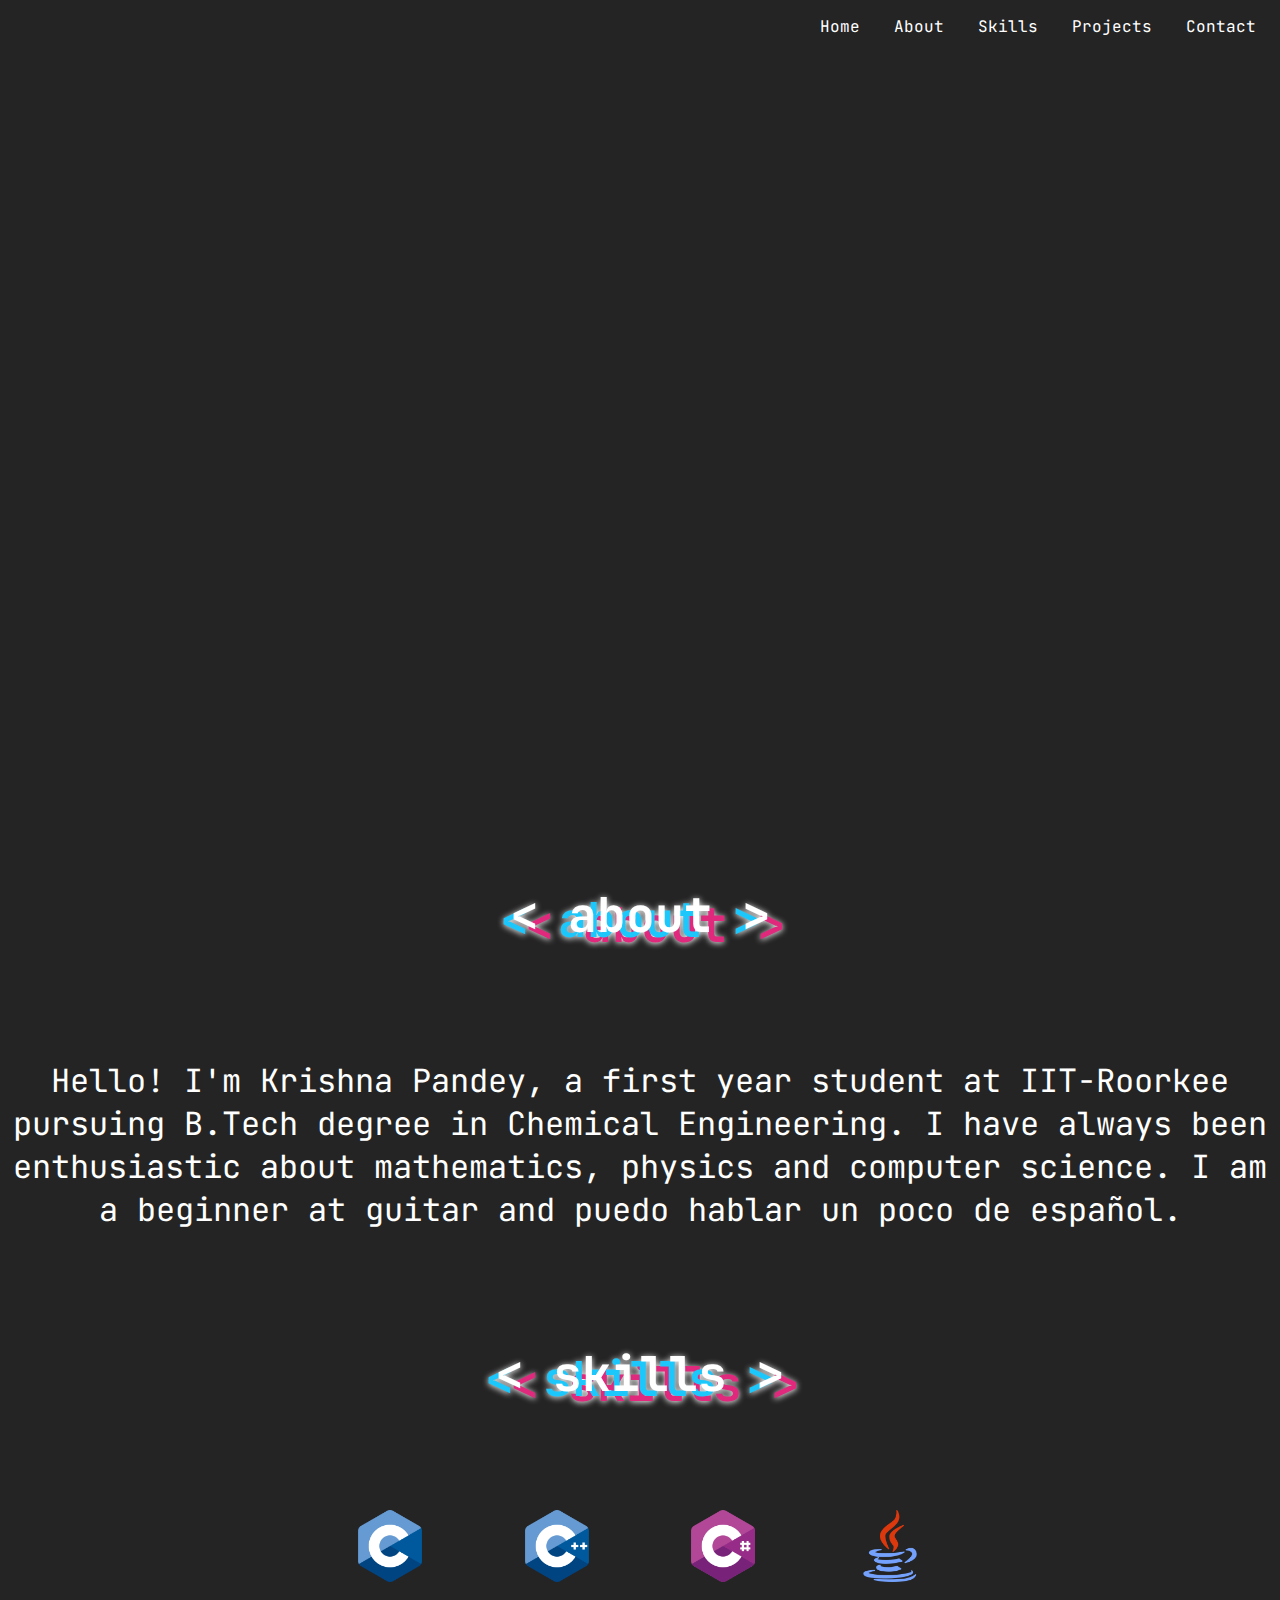
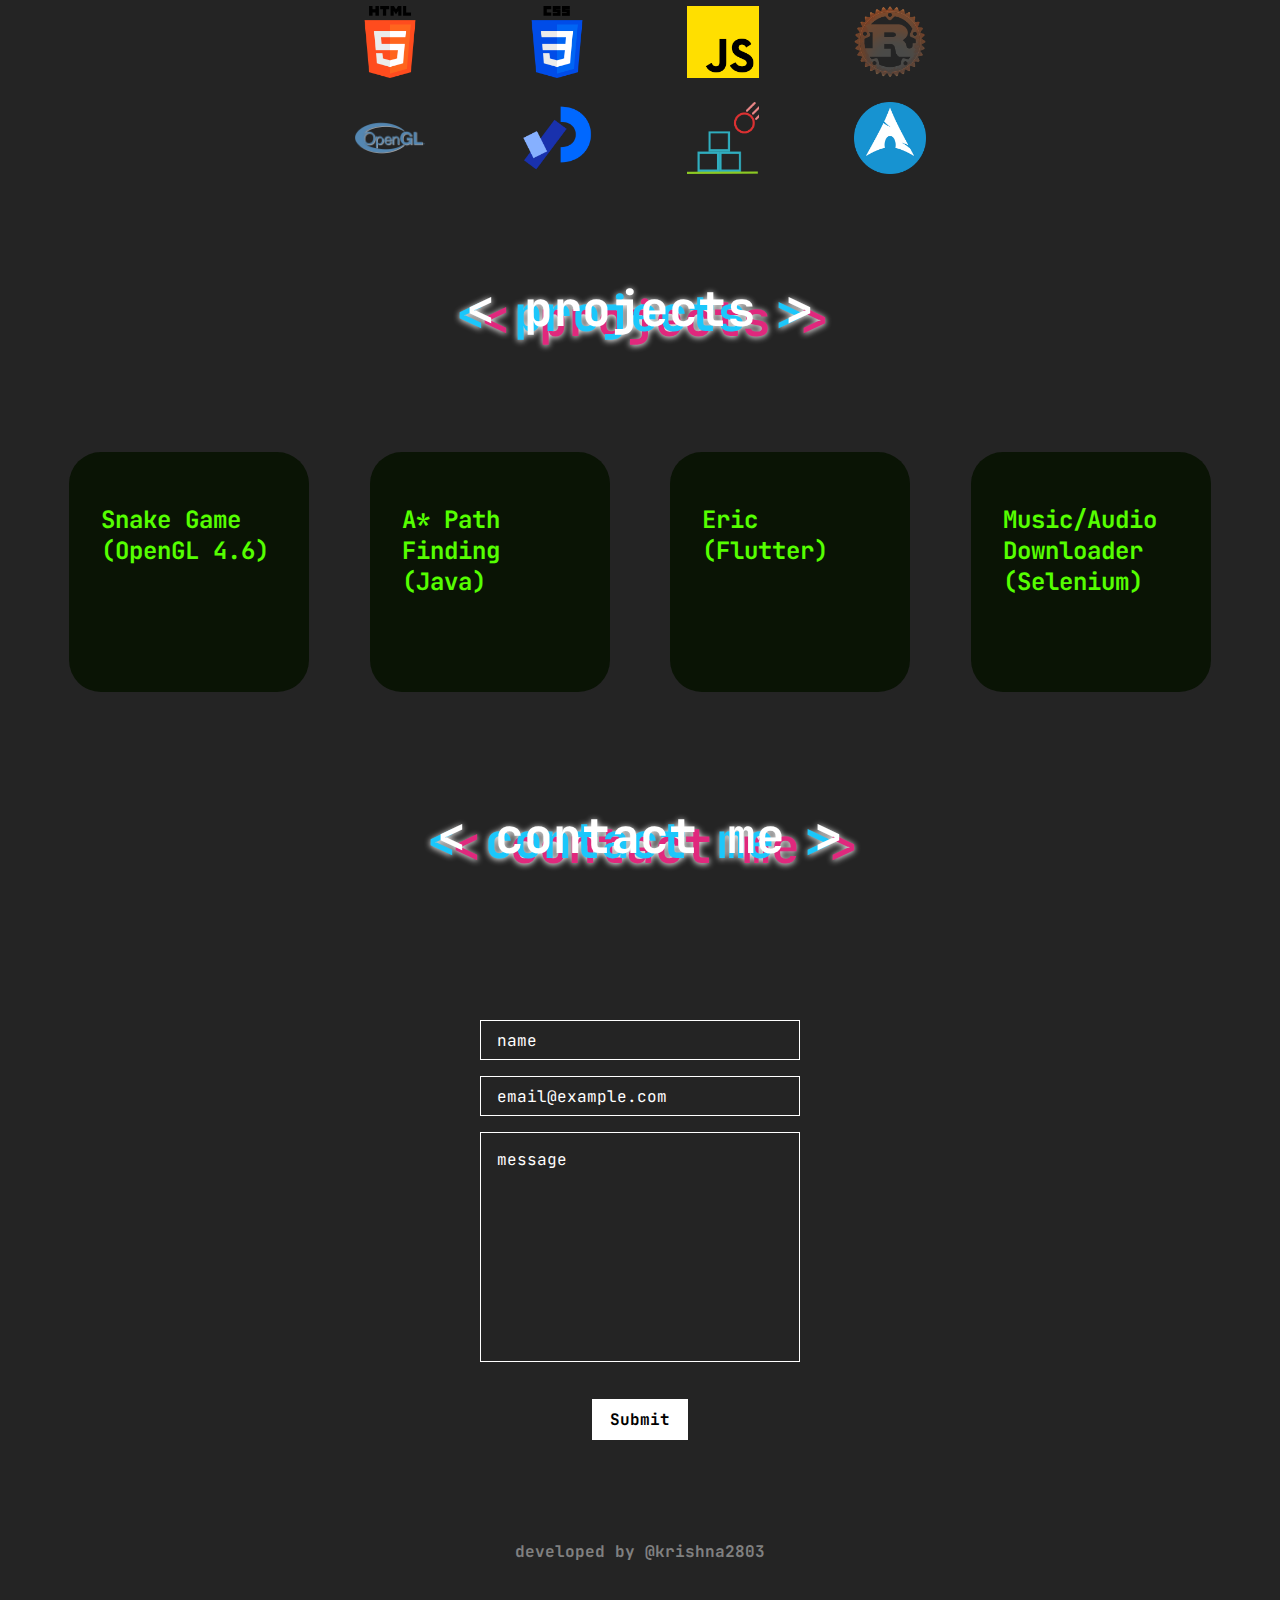
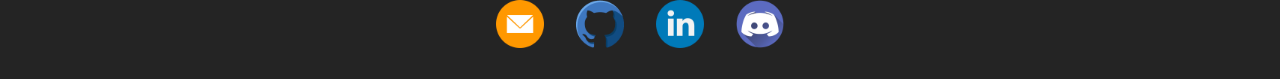
==== commit 67660c2b: "review 2 done" ====
--- a/index.html
+++ b/index.html
@@ -17,14 +17,12 @@
 </head>
 
 <body>
-    <!-- UGGHhh!!!! -->
-    <!--<div id="top"></div> <!-- I FUNKIGG HATE THISS SHITTT-->
     <header>
         <div class="navbar">
             <div class="nav-container">
                 <nav>
                     <ul>
-                        <li><a href="#top">Home</a></li> <!-- FIXME WTFF!! WHY DOESNT THIS WORKK??-->
+                        <li><a href="#top">Home</a></li>
                         <li><a href="#about">About</a></li>
                         <li><a href="#skills">Skills</a></li>
                         <li><a href="#projects">Projects</a></li>
@@ -37,13 +35,14 @@
 
     <main>
         <div>
-            <h1 id="hey"><span class="greet">Hey!</span><br><span class="meet">I'm </span><span class="myname">Krishna Pandey</span></h1>
+            <h1 id="hey"><span class="greet">Hey!</span><br><span class="meet">I'm </span><span class="myname">Krishna
+                    Pandey</span></h1>
             <h2 id="caption">
                 <span class="left-fade">Dev | </span>
                 <span class="bottom-fade">Hacker | </span>
                 <span class="right-fade">Learner</span>
             </h2>
-            
+
         </div>
     </main>
 
@@ -53,9 +52,12 @@
         </div>
 
         <p>
-            Hello! I'm <span class="myname">Krishna Pandey</span>, a first year student at <span class="college">IIT-Roorkee</span>
-            pursuing <span class="btech">B.Tech</span> degree in <span class="chem">Chemical Engineering</span>. I have always been enthusiastic about mathematics,
-            physics and computer science. I am a beginner at guitar and <span class="spanish"> puedo hablar un poco de español</span>.
+            Hello! I'm <span class="myname">Krishna Pandey</span>, a first year student at <span
+                class="college">IIT-Roorkee</span>
+            pursuing <span class="btech">B.Tech</span> degree in <span class="chem">Chemical Engineering</span>. I have
+            always been enthusiastic about mathematics,
+            physics and computer science. I am a beginner at guitar and <span class="spanish"> puedo hablar un poco de
+                español</span>.
         </p>
     </section>
 
@@ -154,9 +156,11 @@
                             <img src="assets/img/icons/communication.png" alt="mail">
                         </a>
                     </div>
-                    <a href="https://github.com/krishna2803">
-                        <div class="icon"><img src="assets/img/icons/github.png" alt="github">
-                    </a>
+                    <div class="icon">
+                        <a href="https://github.com/krishna2803">
+                            <img src="assets/img/icons/github.png" alt="github">
+                        </a>
+                    </div>
                     <div class="icon">
                         <a href="https://www.linkedin.com/in/krishna2303/">
                             <img src="assets/img/icons/linkedin.png" alt="linkedin">
--- a/assets/css/main.css
+++ b/assets/css/main.css
@@ -29,6 +29,7 @@
     }
 }
 
+
 .left-fade {
     animation-delay: 3.0s;
 }
@@ -68,6 +69,8 @@
 }
 
 body {
+    overflow-y: hidden;
+    overflow-x: hidden;
     font-family: "JetBrains Mono", monospace;
     font-optical-sizing: auto;
     font-style: normal;
@@ -94,7 +97,6 @@
 body::-webkit-scrollbar-thumb {
     border-radius: 0;
     background: #007bff;
-    /*FUCK YOU!*/
     background: linear-gradient(to bottom, #0f0, #afa);
 }
 
@@ -108,6 +110,7 @@
     position: fixed;
     width: 100%;
     height: 2.5rem;
+    z-index: 1;
 }
 
 .nav-container {
@@ -123,7 +126,7 @@
 
 nav ul li {
     display: inline-block;
-    margin-right: 20px;
+    margin-right: 1.5rem;
 }
 
 
@@ -137,6 +140,14 @@
     color: #65e52c;
 }
 
+@media (max-width: 767px) {
+    .nav-container {
+        font-size: 2vw;
+        justify-content: center;
+        width: 100%;
+    }
+}
+
 /*
 main section
 */
@@ -147,7 +158,7 @@
 }
 
 #hey {
-    font-size: 10vmin;
+    font-size: 5rem;
 }
 
 #hey .greet {
@@ -168,13 +179,11 @@
     animation-delay: 1.5s;
 }
 
-
 @keyframes fadeInTheOtherOne {
     0% {
         opacity: 0;
         transform: translateX(-100%);
     }
-
     17.85% {
         opacity: 1;
         transform: translateX(0);
@@ -226,21 +235,29 @@
     animation-delay: 12s;
 }
 
-@media (max-width: 767px) {
-
-    #hey {
-        font-size: 5vmin;
-    }
-}
 
 #hey {
     margin-top: 32vmin;
 }
 
 #caption {
-    font-size: 6vmin;
+    font-size: 3rem;
     margin-bottom: 32vmin;
 }
+
+@media (max-width: 767px) {
+
+    #hey {
+        font-size: 2.5rem;
+    }
+}
+
+@media (max-width: 767px) {
+    #caption {
+        font-size: 2rem;
+    }
+}
+
 
 @media (max-width: 767px) {
 
@@ -259,7 +276,7 @@
 @media (max-width: 767px) {
     #about p {
         text-align: center;
-        font-size: 1.5rem;
+        font-size: 1.2rem;
     }
 }
 
@@ -288,7 +305,8 @@
     .skillset-container {
         grid-template-columns: repeat(2, 1fr);
         grid-template-rows: repeat(6, 3rem);
-        margin: auto;
+        margin: auto 3rem;
+        padding: 2rem;
     }
 }
 
@@ -301,6 +319,34 @@
 .icon img {
     width: 72px;
     height: 72px;
+    animation: boing-boing 2s linear infinite;
+}
+
+/*
+sine wave mock fuckery
+*/
+@keyframes boing-boing {
+
+    0%,
+    100% {
+        transform: translateY(0);
+    }
+
+    50% {
+        transform: translateY(-10px);
+    }
+}
+
+.icon:nth-child(odd) img {
+    animation-delay: 0.5s;
+}
+
+.icon:nth-child(even) img {
+    animation-delay: 1.0s;
+}
+
+.icon img:hover {
+    scale: 1.1;
 }
 
 /*
@@ -318,7 +364,7 @@
     .card-container {
         display: flex;
         flex-wrap: wrap;
-        gap: 3rem;
+        gap: 1rem;
         justify-content: center;
         align-items: center;
         flex-direction: column;
@@ -328,10 +374,10 @@
 
 .card {
     width: 15rem;
-    height: 12rem;
+    height: 15rem;
     color: #55ff00;
     background-color: #0a1405;
-    border-radius: 10%;
+    border-radius: 2rem;
     overflow: hidden;
     transition: width 0.25s ease-in-out, height 0.25s ease-in-out;
 }
@@ -340,6 +386,18 @@
     width: 20rem;
     height: 25rem;
 }
+
+@media (max-width: 767px) {
+    .card {
+        width: 13rem;
+        height: 13rem;
+    }
+    .card:hover {
+        width: 16rem;
+        height: 28rem;
+    }
+}
+
 
 .card-content {
     padding: 2rem;
@@ -403,13 +461,14 @@
 }
 
 input[type="text"],
-/* WHY THE FUCK DOES THIS NOT CHANGE THE FONT SIZE!!???*/
 input[type="email"] {
+    padding-left: 1rem;
     width: 20rem;
     height: 2.5rem;
     border: 1px solid white;
     text-align: left;
     font-size: 1rem;
+    outline: none;
 }
 
 input#name {
@@ -417,7 +476,15 @@
     text-align: left;
 }
 
+/* When the input field is focused */
+input#name:focus, input[type="email"]:focus, textarea:focus {
+    border-color: #0f0; /* Change border color to green */
+}
+
+
 textarea {
+    padding-left: 1rem;
+    padding-top: 1rem;
     width: 20rem;
     border: 1px solid white;
     text-align: left;
@@ -426,6 +493,16 @@
     resize: none;
     max-height: 15rem;
     margin-bottom: 2rem;
+    outline: none;
+}
+
+
+@media (max-width: 767) {
+    input#name,
+    input[type="text"],
+    textarea {
+        width: 10rem;
+    }
 }
 
 button[type="submit"] {
@@ -436,7 +513,6 @@
     padding: 10px 15px;
     font-weight: bold;
     text-align: center;
-
     position: relative;
     background-color: #fff;
     color: black;
@@ -474,4 +550,5 @@
     width: 48px;
     height: 48px;
     margin: 0 1rem;
+    animation: none;
 }--- a/assets/css/glitch.css
+++ b/assets/css/glitch.css
@@ -7,6 +7,16 @@
     letter-spacing: inherit;
     /* Bright things in dark environments usually cast that light, giving off a glow */
     filter: drop-shadow(0 1px 3px);
+}
+
+
+@media (max-width: 767px) {
+    .hero {
+        font-size: 2.25rem;
+        margin: 0;
+        padding: 0;
+        inset: 0;
+    }
 }
 
 .layers {
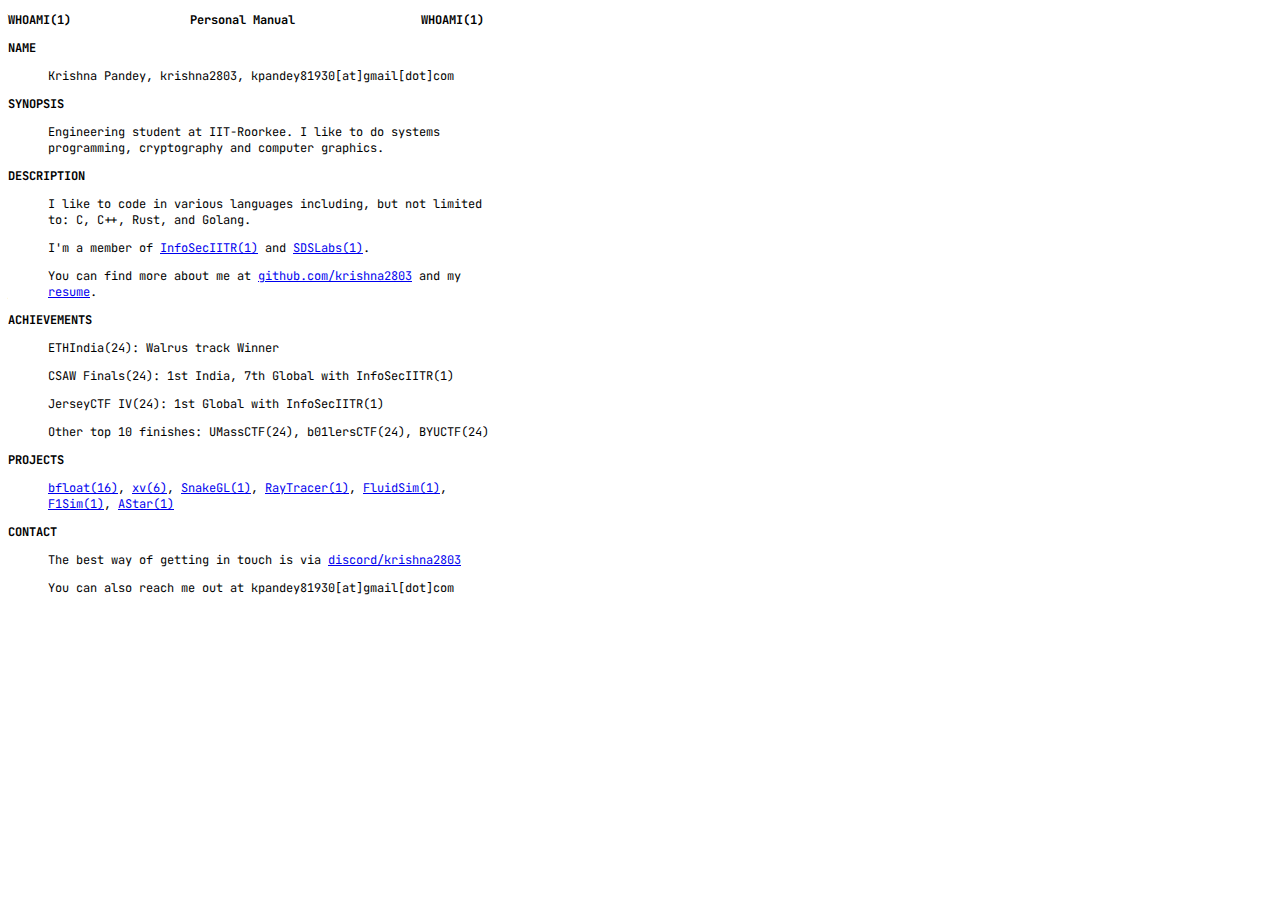
==== commit 5876be75: "fix: stupid typo" ====
--- a/index.html
+++ b/index.html
@@ -2,177 +2,76 @@
 <html lang="en">
 
 <head>
-    <meta charset="UTF-8">
-    <meta name="author" content="Krishna Pandey">
-    <meta name="viewport" content="width=device-width, initial-scale=1.0">
-    <link rel="icon" sizes="256x256" href="./assets/img/k_final.png">
-    <meta http-equiv="X-UA-Compatible" content="IE=edge">
-    <link rel="stylesheet" href="./assets/css/main.css">
-    <link rel="stylesheet" href="./assets/css/glitch.css">
-    <link rel="preconnect" href="https://fonts.googleapis.com">
-    <link rel="preconnect" href="https://fonts.gstatic.com" crossorigin>
-    <link href="https://fonts.googleapis.com/css2?family=JetBrains+Mono:ital,wght@0,100..800;1,100..800&display=swap"
-        rel="stylesheet">
-    <title>Krishna Pandey</title>
+  <title>krishna(1) - Personal manual page</title>
+  <style type="text/css">
+    @import url('https://fonts.googleapis.com/css2?family=JetBrains+Mono&display=swap');
+
+    * {
+      font-family: 'JetBrains Mono', monospace;
+      font-size: 12px;
+      width: 64ch;
+    }
+  </style>
 </head>
 
 <body>
-    <header>
-        <div class="navbar">
-            <div class="nav-container">
-                <nav>
-                    <ul>
-                        <li><a href="#top">Home</a></li>
-                        <li><a href="#about">About</a></li>
-                        <li><a href="#skills">Skills</a></li>
-                        <li><a href="#projects">Projects</a></li>
-                        <li><a href="#contact-me">Contact</a></li>
-                    </ul>
-                </nav>
-            </div>
-        </div>
-    </header>
+  <div>
+    <pre><strong>WHOAMI(1)</strong>                 <strong>Personal Manual</strong>                  <strong>WHOAMI(1)</strong></pre>
+    <!-- <pre> -->
+    <!-- KRISHNA(1) Personal Manual KRISHNA(1) -->
+    <!-- </pre> -->
 
-    <main>
-        <div>
-            <h1 id="hey"><span class="greet">Hey!</span><br><span class="meet">I'm </span><span class="myname">Krishna
-                    Pandey</span></h1>
-            <h2 id="caption">
-                <span class="left-fade">Dev | </span>
-                <span class="bottom-fade">Hacker | </span>
-                <span class="right-fade">Learner</span>
-            </h2>
+    <h1>NAME</h1>
+    <blockquote>
+      <p>Krishna Pandey, krishna2803, kpandey81930[at]gmail[dot]com
+      </p>
+    </blockquote>
 
-        </div>
-    </main>
+    <h2>SYNOPSIS</h2>
+    <blockquote>
+      <p>Engineering student at IIT-Roorkee. I like to do systems programming, cryptography and computer graphics.
+      </p>
+    </blockquote>
 
-    <section id="about">
-        <div class="center-a-div">
-            <h2 class="hero glitch layers" data-text="< about >"><span>&lt; about &gt;</span></h2>
-        </div>
+    <h2>DESCRIPTION</h2>
+    <blockquote>
+      <p>I like to code in various languages including, but not limited to: C, C++, Rust, and Golang.</p>
+      <p>I'm a member of <a href="https://infoseciitr.in/">InfoSecIITR(1)</a> and <a
+          href="https://sdslabs.co/">SDSLabs(1)</a>.
+      </p>
+      <p>You can find more about me at <a href="https://github.com/krishna2803">github.com/krishna2803</a> and
+        my <a href="resume.pdf">resume</a>.</p>
+    </blockquote>
 
-        <p>
-            Hello! I'm <span class="myname">Krishna Pandey</span>, a first year student at <span
-                class="college">IIT-Roorkee</span>
-            pursuing <span class="btech">B.Tech</span> degree in <span class="chem">Chemical Engineering</span>. I have
-            always been enthusiastic about mathematics,
-            physics and computer science. I am a beginner at guitar and <span class="spanish"> puedo hablar un poco de
-                español</span>.
-        </p>
-    </section>
+    <h2>ACHIEVEMENTS</h2>
+    <blockquote>
+      <p>ETHIndia(24): Walrus track Winner</p>
+      <p>CSAW Finals(24): 1st India, 7th Global with InfoSecIITR(1)</p>
+      <p>JerseyCTF IV(24): 1st Global with InfoSecIITR(1)</p>
+      <p>Other top 10 finishes: UMassCTF(24), b01lersCTF(24), BYUCTF(24)</p>
+    </blockquote>
 
-    <section id="skills">
+    <h2>PROJECTS</h2>
+    <blockquote>
+      <p>
+        <a href="https://github.com/krishna2803/bfloat16">bfloat(16)</a>,
+        <a href="https://github.com/krishna2803">xv(6)</a>,
+        <a href="https://github.com/krishna2803/Snake-GL">SnakeGL(1)</a>,
+        <a href="https://github.com/krishna2803/rt">RayTracer(1)</a>,
+        <a href="https://github.com/krishna2803/fluids">FluidSim(1)</a>,
+        <a href="https://github.com/krishna2803/F1-Race-Sim">F1Sim(1)</a>,
+        <a href="https://github.com/krishna2803/A-Star-Pathfinding-Java">AStar(1)</a>
+      </p>
+    </blockquote>
 
-        <div class="center-a-div">
-            <h2 class="hero glitch layers" data-text="< skills >"><span>&lt; skills &gt;</span></h2>
-        </div>
+    <h2>CONTACT</h2>
+    <blockquote>
+      <p>The best way of getting in touch is via <a
+          href="https://discordapp.com/users/503934699631017984">discord/krishna2803</a></p>
+      <p>You can also reach me out at kpandey81930[at]gmail[dot]com</p>
+    </blockquote>
 
-        <div class="skillset-container">
-            <div class="icon"><img src="assets/img/icons/c.png" alt="C"></div>
-            <div class="icon"><img src="assets/img/icons/cpp.png" alt="C++"></div>
-            <div class="icon"><img src="assets/img/icons/cs.png" alt="C#"></div>
-            <div class="icon"><img src="assets/img/icons/java.png" alt="java"></div>
-            <div class="icon"><img src="assets/img/icons/html5.png" alt="html5"></div>
-            <div class="icon"><img src="assets/img/icons/css.png" alt="css"></div>
-            <div class="icon"><img src="assets/img/icons/js.png" alt="js"></div>
-            <div class="icon"><img src="assets/img/icons/rust.png" alt="rust"></div>
-            <div class="icon"><img src="assets/img/icons/opengl.png" alt="OpenGl"></div>
-            <div class="icon"><img src="assets/img/icons/processing.png" alt="processing"></div>
-            <div class="icon"><img src="assets/img/icons/box2d.png" alt="box2d"></div>
-            <div class="icon"><img src="assets/img/icons/archlinux.png" alt="arch"></div>
-        </div>
-    </section>
-
-    <!-- Hours wasted: 5 -->
-    <section id="projects">
-        <div class="center-a-div">
-            <h2 class="hero glitch layers" data-text="< projects >"><span>&lt; projects &gt;</span></h2>
-        </div>
-        <div class="card-container">
-            <div class="card">
-                <div class="card-content">
-                    <h2>Snake Game (OpenGL 4.6)</h2>
-                    <p class="description">Implemented the renowned snake game entirely in C, leveraging OpenGL 4.6 as
-                        the backend framework. Employed Direct State Access (DSA) to streamline the buffer creation
-                        process, enhancing efficiency and performance</p>
-                    <a href="https://github.com/krishna2803/Snake-GL">click to view source</a>
-                </div>
-            </div>
-            <div class="card">
-                <div class="card-content">
-                    <h2>A* Path Finding (Java)</h2>
-                    <p class="description">Developed Java app for grid exploration, updating costs and parent nodes for
-                        efficient navigation. Utilized object-oriented principles for scalability.</p>
-                    <a href="https://github.com/krishna2803/A-Star-Pathfinding-Java">click to view source</a>
-                </div>
-            </div>
-            <div class="card">
-                <div class="card-content">
-                    <h2>Eric (Flutter)</h2>
-                    <p class="description">Developed 'Eric,' an e-rickshaw booking app using Flutter and Firebase.
-                        Streamlined campus travel, automated payments, and optimized route planning for increased
-                        efficiency and revenue generation.</p>
-                    <a href="https://github.com/krishna2803/eric">click to view source</a>
-                </div>
-            </div>
-            <div class="card">
-                <div class="card-content">
-                    <h2>Music/Audio Downloader (Selenium)</h2>
-                    <p class="description">Enhanced user accessibility by enabling mp3 downloads from YouTube videos via
-                        a dedicated website, streamlining the process for seamless audio acquisition.</p>
-                    <a>source coming soon!</a>
-                </div>
-            </div>
-        </div>
-    </section>
-
-    <section id="contact-me">
-
-        <div class="center-a-div">
-            <h2 class="hero glitch layers" data-text="< contact me >"><span>&lt; contact me &gt;</span></h2>
-        </div>
-        <div class="contact-container">
-            <form class="contact-form">
-                <div class="form-group">
-                    <input class="fuck-you-in-particular-input-box" type="text" id="name" name="name"
-                        placeholder="name">
-                </div>
-                <div class="form-group">
-                    <input type="email" id="email" name="email" placeholder="email@example.com">
-                </div>
-                <div class="form-group">
-                    <textarea id="message" name="message" placeholder="message" rows="10"></textarea>
-                </div>
-                <button type="submit"">Submit</button>
-        </form>
-        </div>
-    </section>
-
-    <footer>
-        <h6>developed by @krishna2803</h6>
-        <div id="contacts">
-                    <div class="icon">
-                        <a href="mailto:kpandey81930@gmail.com">
-                            <img src="assets/img/icons/communication.png" alt="mail">
-                        </a>
-                    </div>
-                    <div class="icon">
-                        <a href="https://github.com/krishna2803">
-                            <img src="assets/img/icons/github.png" alt="github">
-                        </a>
-                    </div>
-                    <div class="icon">
-                        <a href="https://www.linkedin.com/in/krishna2303/">
-                            <img src="assets/img/icons/linkedin.png" alt="linkedin">
-                        </a>
-                    </div>
-                    <div class="icon">
-                        <a href="https://discordapp.com/users/503934699631017984">
-                            <img src="assets/img/icons/discord.png" alt="discord">
-                        </a>
-                    </div>
-        </div>
-        </footer>
+  </div>
 </body>
 
 </html>